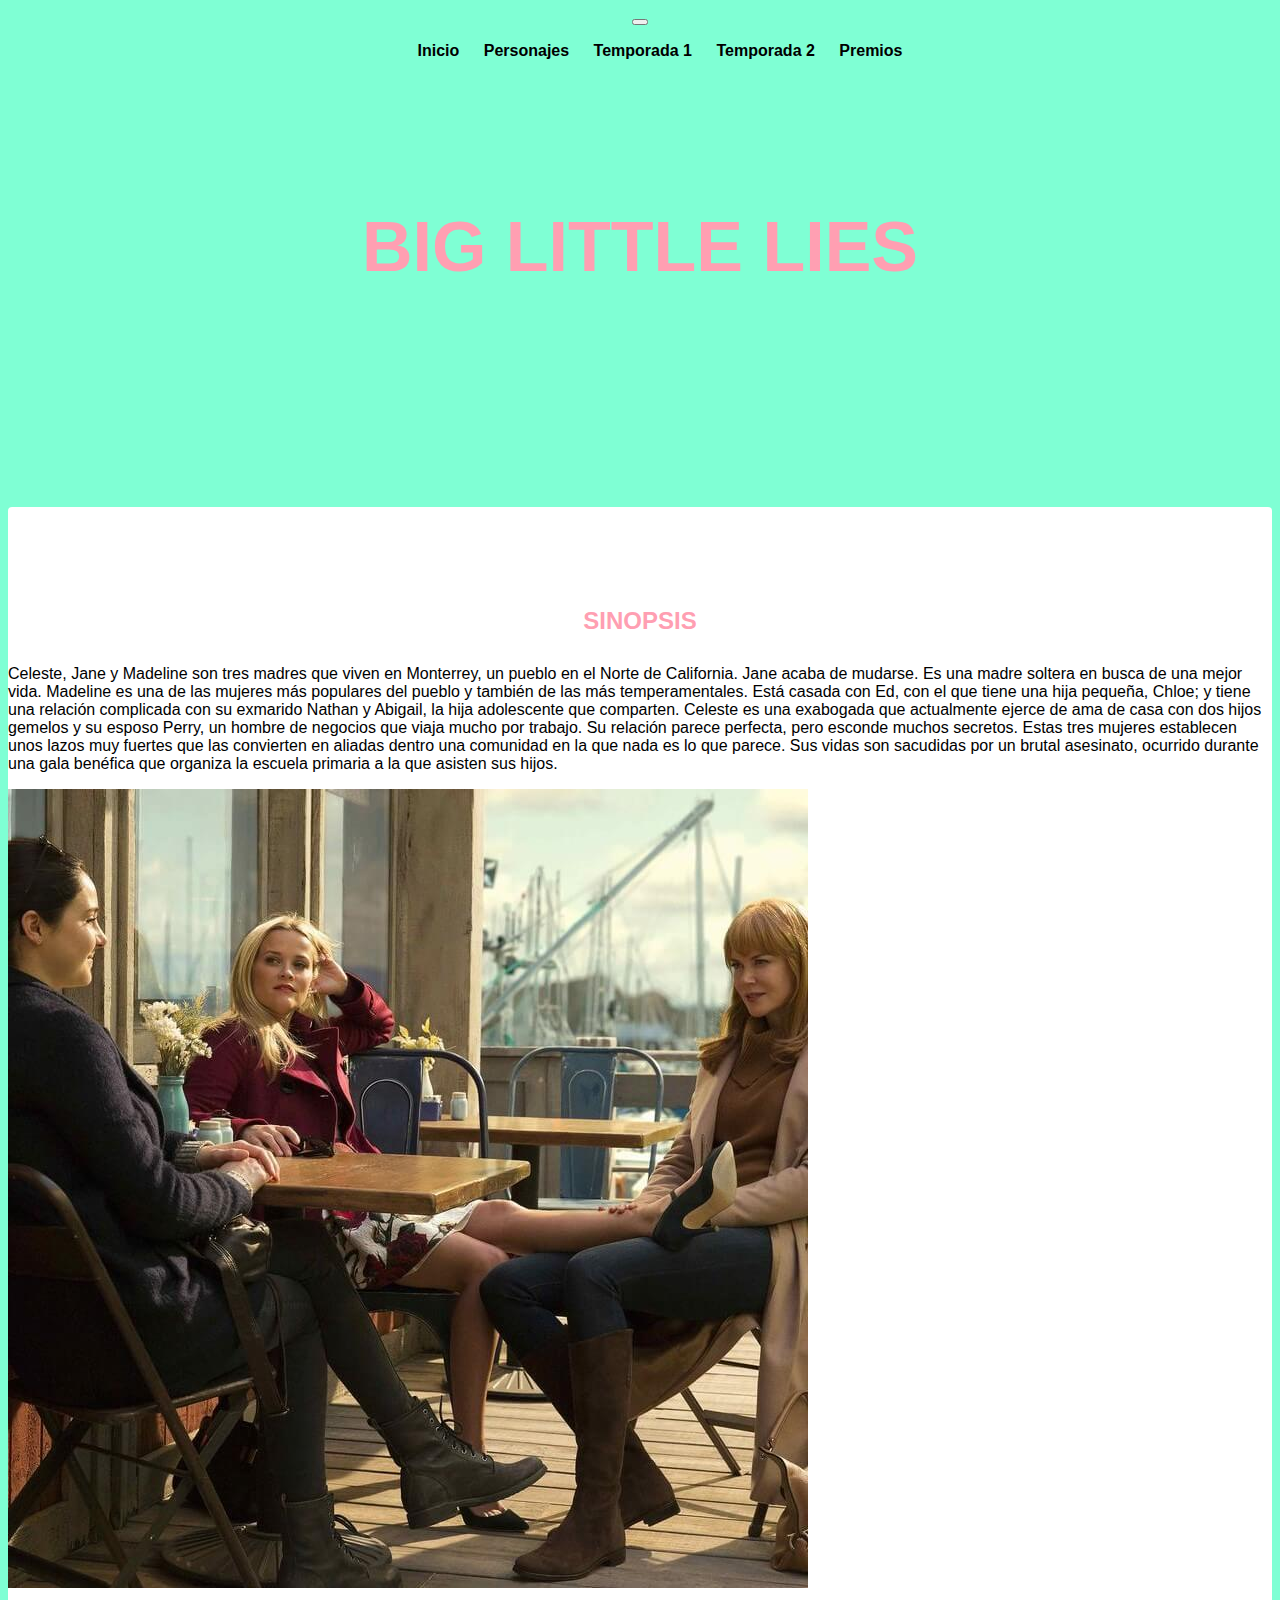
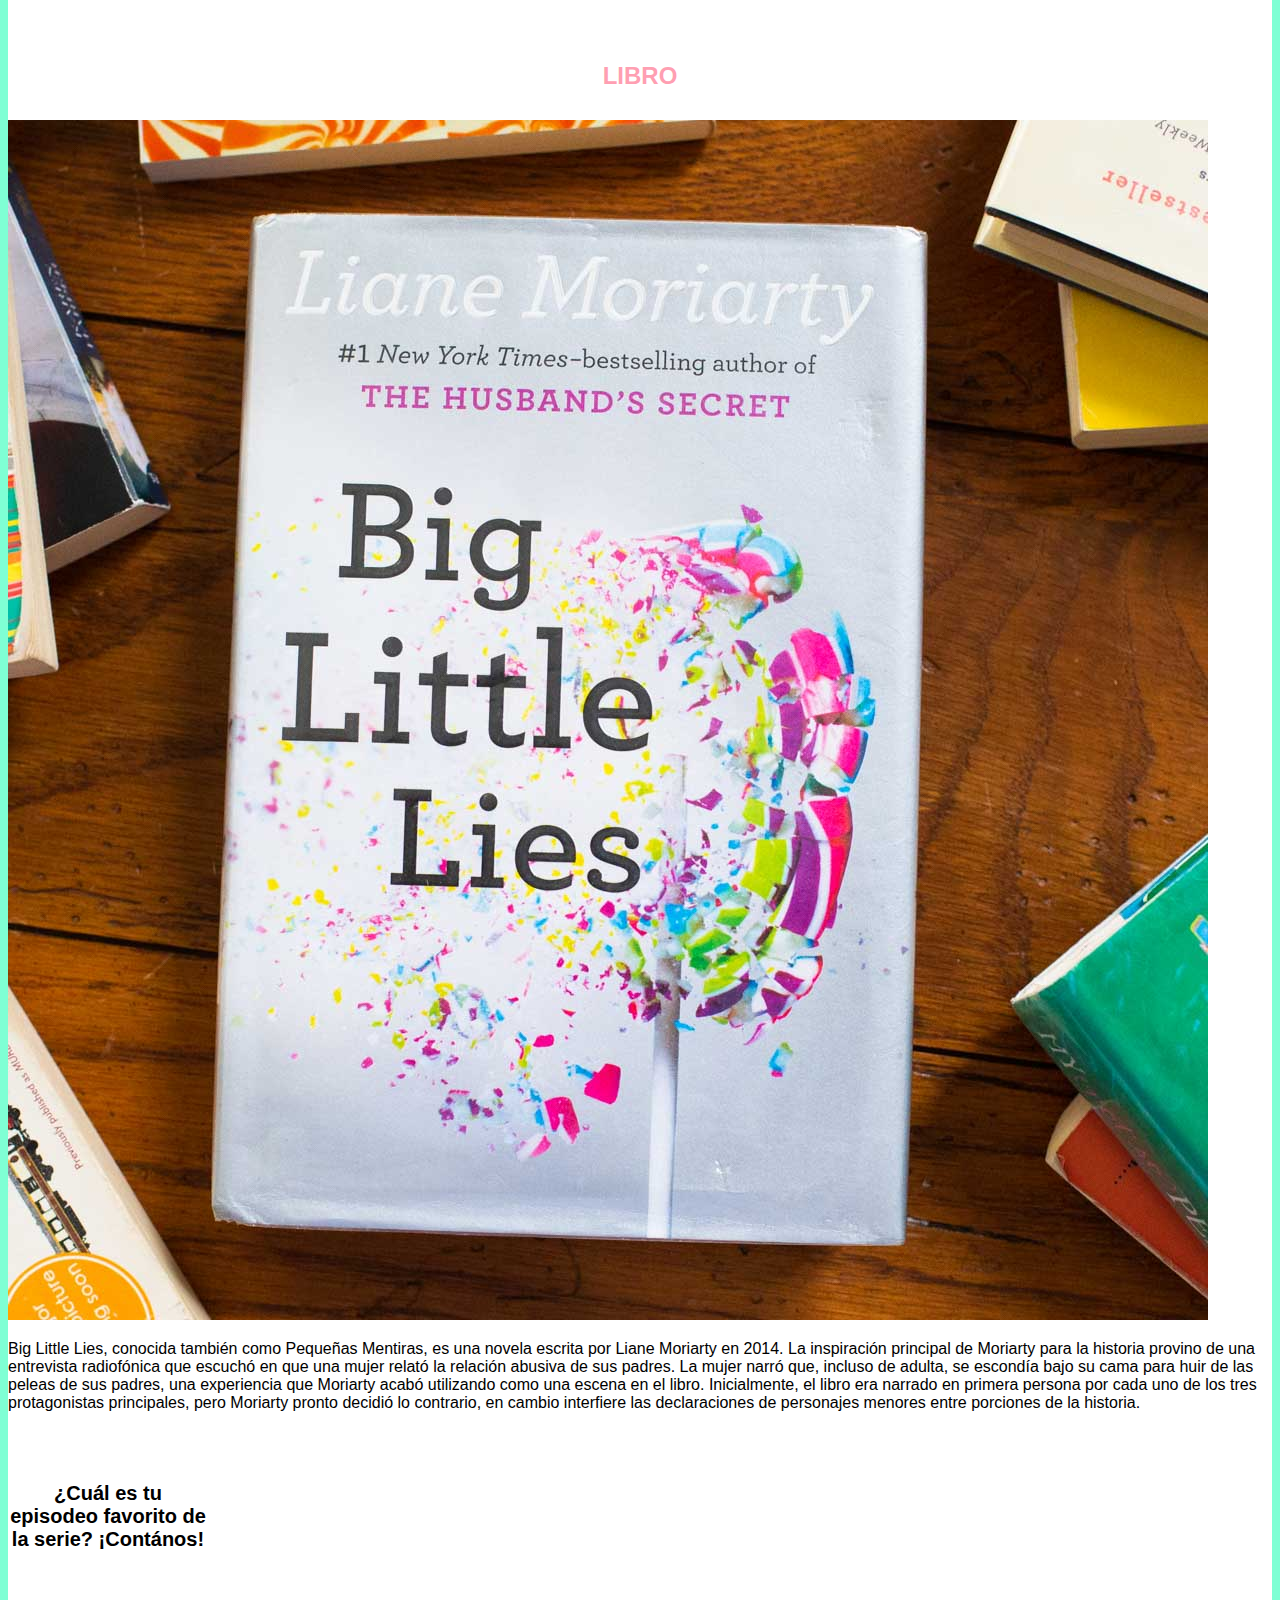
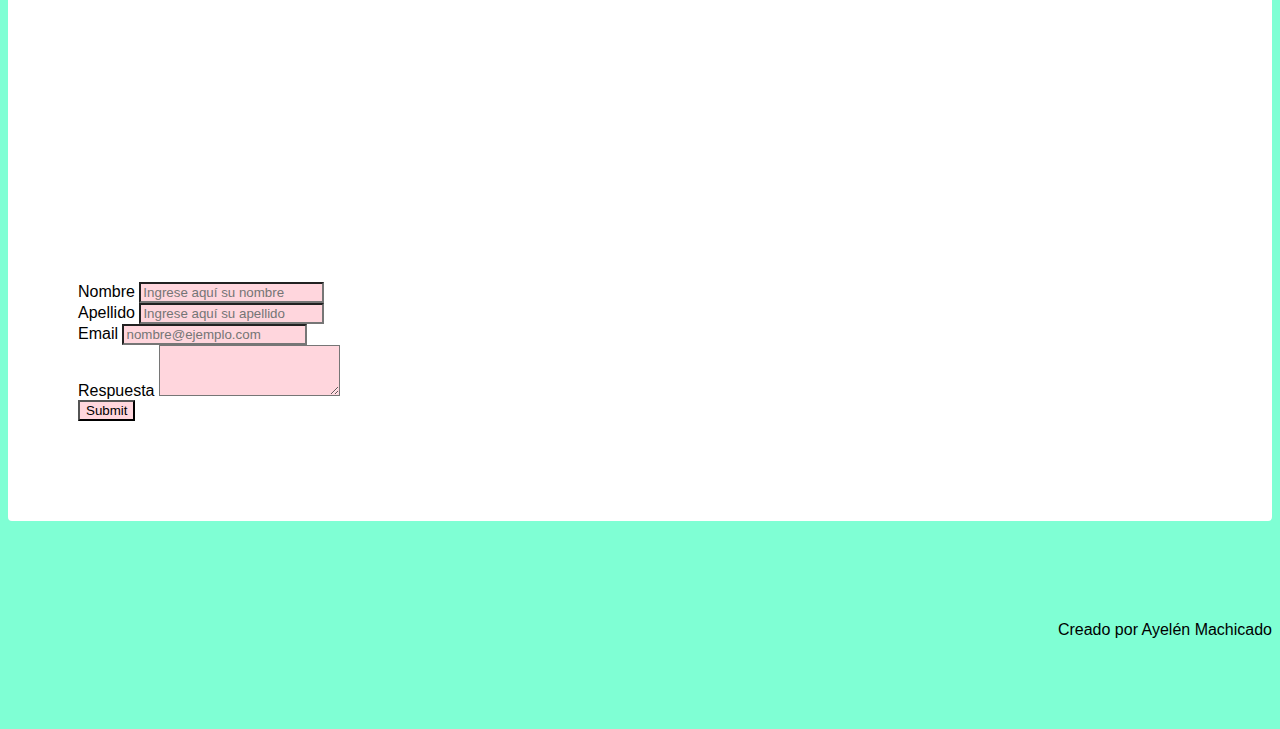
==== index.html @ 72a891cc "Carga de meta descriptions" ====
<!DOCTYPE html>
<html lang="es">
<head>
    <meta charset="UTF-8">
    <meta http-equiv="X-UA-Compatible" content="IE=edge">
    <meta name="viewport" content="width=device-width, initial-scale=1.0">
    <meta name="description" content="“Big Little Lies” es una exitosa serie dramática de HBO y ganadora del Globo de Oro. Cuenta con un gran elenco de actrices, entre ellas Maryl Streep y Nicole Kidman.">
    <title>Big Little Lies</title>
    <link href="https://cdn.jsdelivr.net/npm/bootstrap@5.3.0-alpha1/dist/css/bootstrap.min.css" rel="stylesheet" integrity="sha384-GLhlTQ8iRABdZLl6O3oVMWSktQOp6b7In1Zl3/Jr59b6EGGoI1aFkw7cmDA6j6gD" crossorigin="anonymous">
    <link rel="stylesheet" href="css/estilo.css">
</head>
<body>
    <nav class="container-xl navbar sticky-top navbar-expand-lg">
        <div class="container-fluid">
            <button class="navbar-toggler" type="button" data-bs-toggle="collapse" data-bs-target="#navbarTogglerDemo01" aria-controls="navbarTogglerDemo01" aria-expanded="false" aria-label="Toggle navigation"><span class="navbar-toggler-icon"></span></button>
            <div class="collapse navbar-collapse" id="navbarTogglerDemo01">
                <ul class="navbar-nav justify-content-center flex-grow-1 pe-3">
                    <li class="nav-item"><a class="nav-link active" aria-current="page" href="index.html">Inicio</a></li>
                    <li class="nav-item"><a class="nav-link active" aria-current="page" href="html/personajes.html">Personajes</a></li>
                    <li class="nav-item"><a class="nav-link active" aria-current="page" href="html/temporadaUno.html">Temporada 1</a></li>
                    <li class="nav-item"><a class="nav-link active" aria-current="page" href="html/temporadaDos.html">Temporada 2</a></li>
                    <li class="nav-item"><a class="nav-link active" aria-current="page" href="html/premios.html">Premios</a></li>
                </ul>
            </div>
        </div>
    </nav>
    <header  class="container-xl">
        <h1>Big Little Lies</h1>
    </header>
    <main class="container-xl">
        <h2>Sinopsis</h2>
        <section class="row">            
            <p class="col-xl-8 col-md-8 col-sm-12">Celeste, Jane y Madeline son tres madres que viven en Monterrey, un pueblo en el Norte de California. Jane acaba de mudarse. Es una madre soltera en busca de una mejor vida. Madeline es una de las mujeres más populares del pueblo y también de las más temperamentales. Está casada con Ed, con el que tiene una hija pequeña, Chloe; y tiene una relación complicada con su exmarido Nathan y Abigail, la hija adolescente que comparten. Celeste es una exabogada que actualmente ejerce de ama de casa con dos hijos gemelos y su esposo Perry, un hombre de negocios que viaja mucho por trabajo. Su relación parece perfecta, pero esconde muchos secretos. Estas tres mujeres establecen unos lazos muy fuertes que las convierten en aliadas dentro una comunidad en la que nada es lo que parece. Sus vidas son sacudidas por un brutal asesinato, ocurrido durante una gala benéfica que organiza la escuela primaria a la que asisten sus hijos.</p>
            <img class="img-fluid col-xl-4 col-md-4 col-sm-12" src="imagenes/inicio.jpg" alt="Las protagonistas charlando en una cafetería.">
        </section>
        <h2>Libro</h2>
        <section class="row">
            <img class="img-fluid col-xl-4 col-md-4 col-sm-12" src="imagenes/libro.jpg" alt="Portada del libro Pequeñas Mentiras de Liane Moriarty">
            <p class="col-xl-8 col-md-8 col-sm-12">Big Little Lies, conocida también como Pequeñas Mentiras, es una novela escrita por Liane Moriarty en 2014. La inspiración principal de Moriarty para la historia provino de una entrevista radiofónica que escuchó en que una mujer relató la relación abusiva de sus padres. La mujer narró que, incluso de adulta, se escondía bajo su cama para huir de las peleas de sus padres, una experiencia que Moriarty acabó utilizando como una escena en el libro. Inicialmente, el libro era narrado en primera persona por cada uno de los tres protagonistas principales, pero Moriarty pronto decidió lo contrario, en cambio interfiere las declaraciones de personajes menores entre porciones de la historia.</p>
        </section>

        <section class="row">
            <article class="col-xl-6 col-md-6 col-sm-12 pregunta">
                <p>¿Cuál es tu episodeo favorito de la serie? ¡Contános!</p>
            </article>
            <article class="col-xl-6 col-md-6 col-sm-12 formulario">
                <div class="mb-3">
                    <label for="nombre" class="form-label">Nombre</label>
                    <input type="text" class="form-control" id="nombre" placeholder="Ingrese aquí su nombre">
                </div>
                <div class="mb-3">
                    <label for="apellido" class="form-label">Apellido</label>
                    <input type="text" class="form-control" id="apellido" placeholder="Ingrese aquí su apellido">
                </div>
                <div class="mb-3">
                    <label for="mail" class="form-label">Email</label>
                    <input type="email" class="form-control" id="mail" placeholder="nombre@ejemplo.com">
                </div>
                <div class="mb-3">
                    <label for="mensaje" class="form-label">Respuesta</label>
                    <textarea class="form-control" id="mensaje" rows="3"></textarea>
                </div>
                <div class="mb-3">
                    <input type="submit" class="form-control" placeholder="Enviar">
                </div>
            </article>
        </section>
    </main>

    <footer class="container-xl">
        <p>Creado por Ayelén Machicado</p>
    </footer>

    <script src="https://cdn.jsdelivr.net/npm/bootstrap@5.3.0-alpha1/dist/js/bootstrap.bundle.min.js" integrity="sha384-w76AqPfDkMBDXo30jS1Sgez6pr3x5MlQ1ZAGC+nuZB+EYdgRZgiwxhTBTkF7CXvN" crossorigin="anonymous"></script>
</body>
</html>
---- css/estilo.css ----
body{
    background-color: aquamarine;
    font-family: sans-serif;
}
/* Encabezado */
header{
    text-align: center;
    height: 400px;
}
/* Cuerpo */
main{
    background-color: white;
    margin-bottom: 100px;
    padding-top: 80px;
    padding-bottom: 30px;
    border-radius: 4px;
}
h1, h2, h3{
    color: #ff9fb2;
    text-align: center;
    text-transform: uppercase;
}
h1{ 
    font-size: 70px;
    font-weight: bold;
    padding-top: 100px;
}
h2{
    font-weight: bold;
    margin-bottom: 30px;
}
/* Menu */
nav{
    text-align: center;
    background-color: aquamarine;
}
a{
    text-decoration: none;
    color: black;
    font-weight: bold;
}
a:hover{
    background-color: pink;
    color: white !important;
    border-radius: 8px;
    transition: all 0.4s;
}
li{
    list-style-type: none;
    display: inline;
    padding: 0px 10px 0px 10px;
}
section{
    margin-bottom: 70px;
}
.pregunta{
    height: 400px;
    text-align: center;
}
.pregunta p{
    width: 200px;
    font-weight: bold;
    font-size: 20px;
}
.formulario div{
    padding-left: 70px;
    padding-right: 70px;
}
.form-control{
    background-color: rgba(255, 192, 203, 0.651);
}
/* Tabla */
table{
    border: black solid 2px;
    text-align: center;
}
td{
    border: solid black 1px;
}

/* Pie de página */
footer{
    color: black;
    text-align: right;
    height: 100px;
}
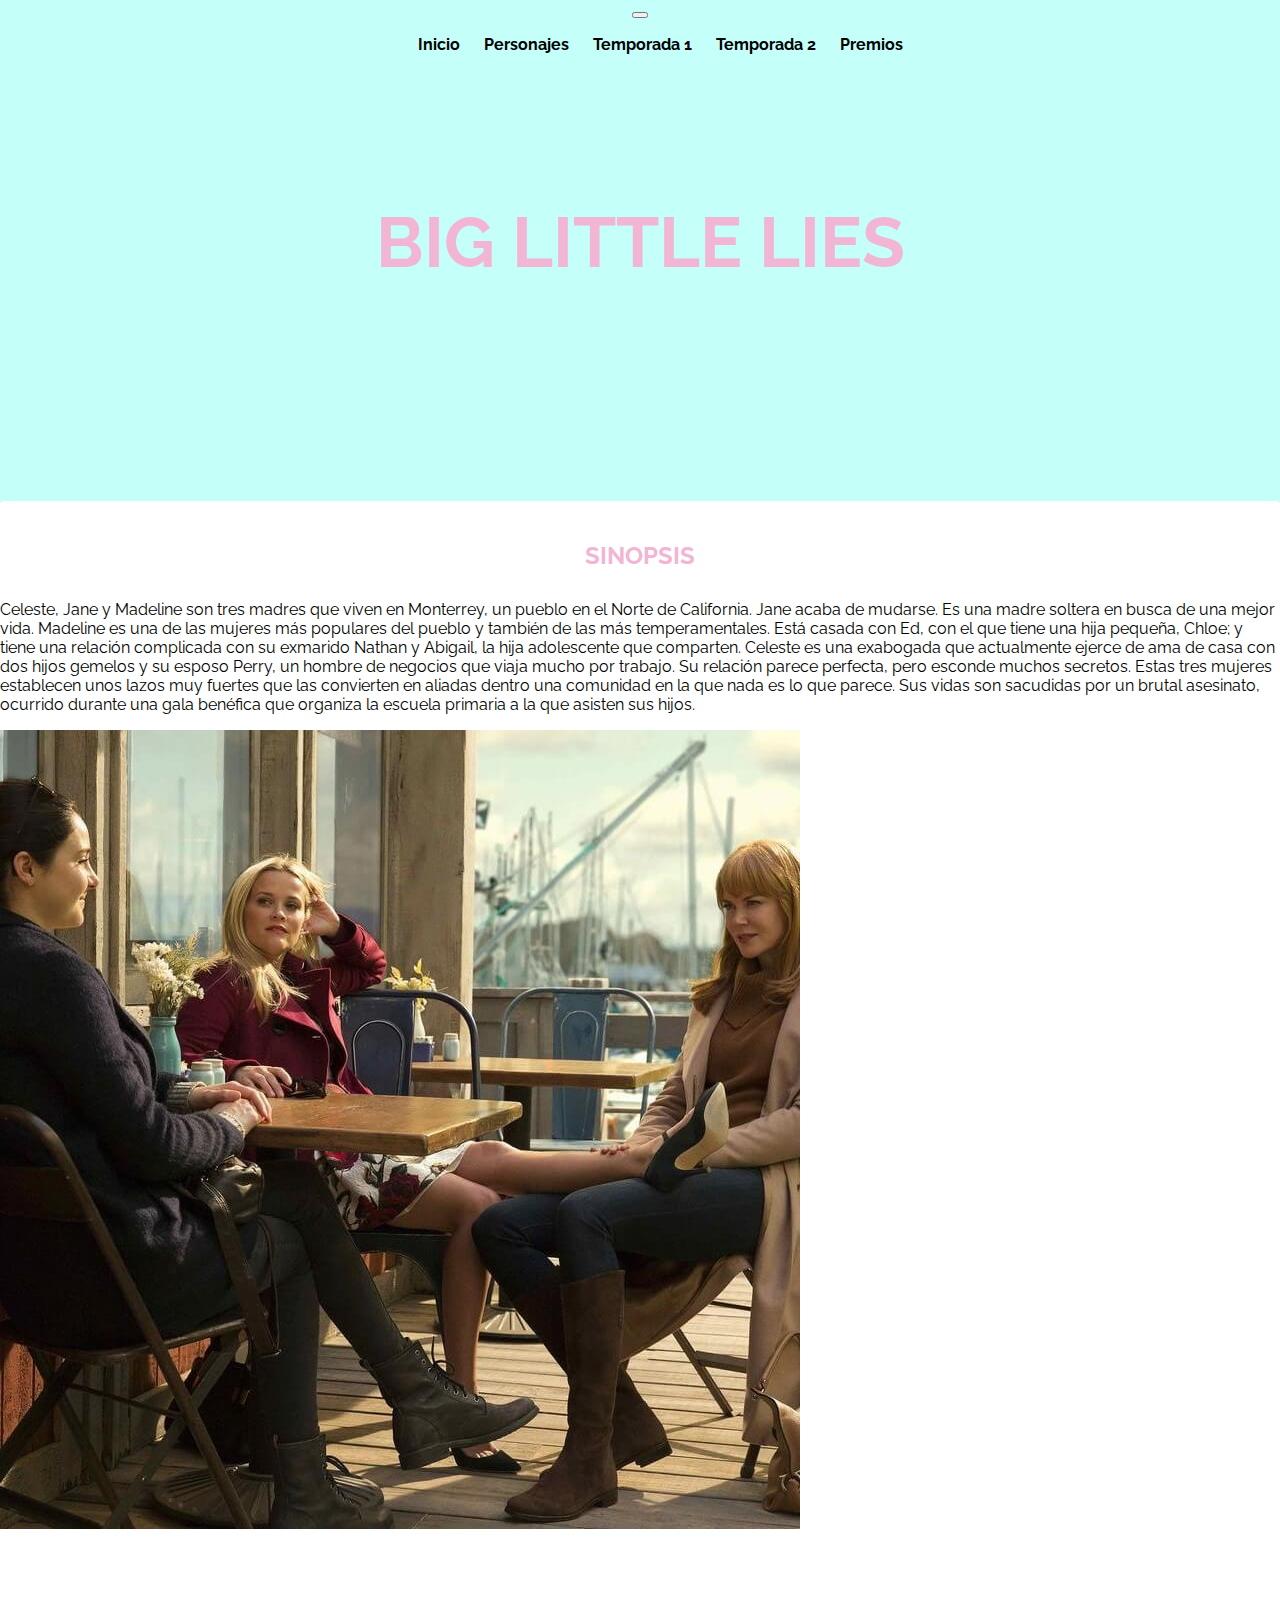
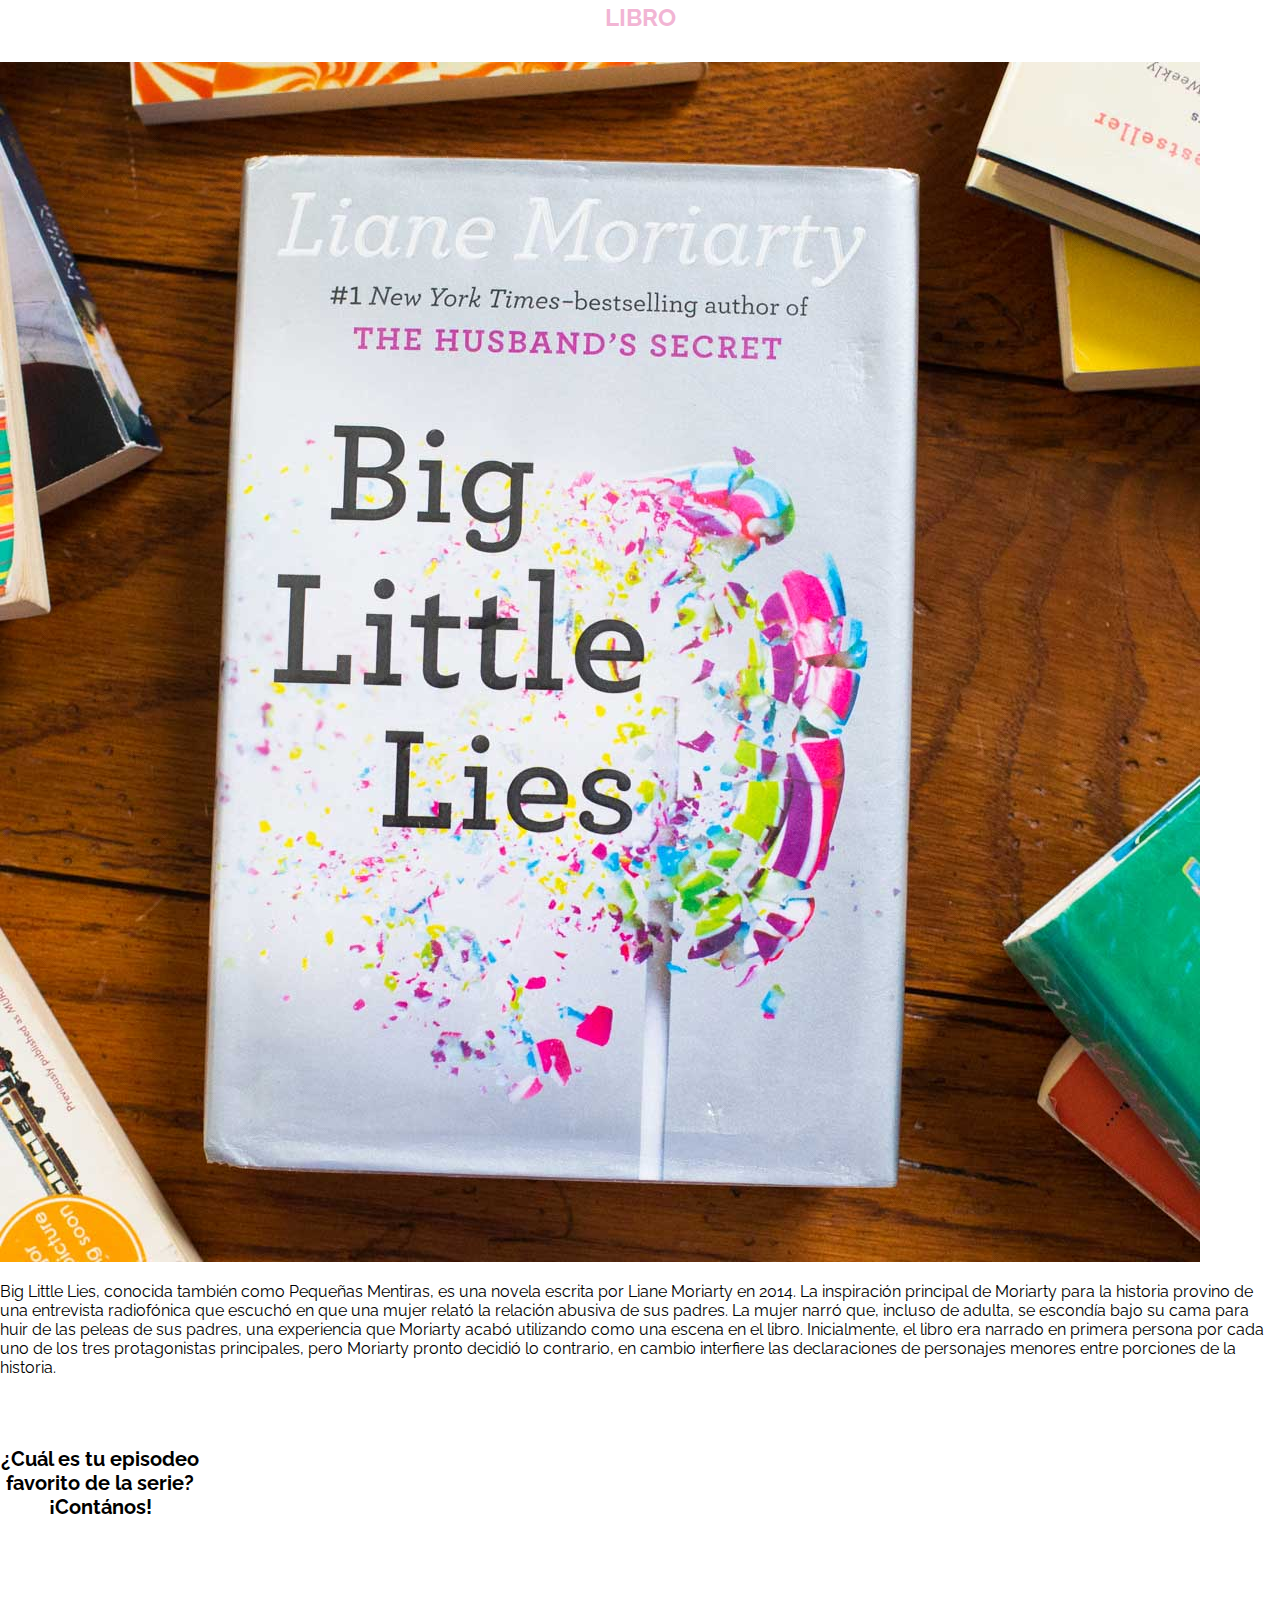
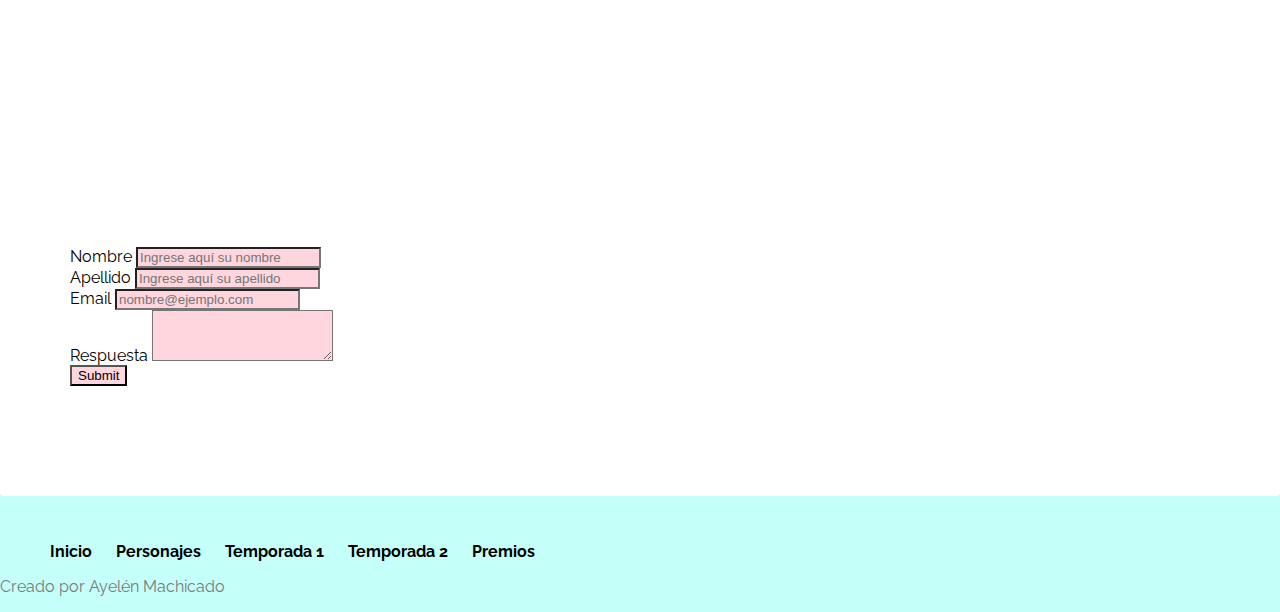
==== commit 47ffcc8b: "Cambios en el footer" ====
--- a/index.html
+++ b/index.html
@@ -6,10 +6,19 @@
     <meta name="viewport" content="width=device-width, initial-scale=1.0">
     <meta name="description" content="“Big Little Lies” es una exitosa serie dramática de HBO y ganadora del Globo de Oro. Cuenta con un gran elenco de actrices, entre ellas Maryl Streep y Nicole Kidman.">
     <title>Big Little Lies</title>
+    <!-- BS -->
     <link href="https://cdn.jsdelivr.net/npm/bootstrap@5.3.0-alpha1/dist/css/bootstrap.min.css" rel="stylesheet" integrity="sha384-GLhlTQ8iRABdZLl6O3oVMWSktQOp6b7In1Zl3/Jr59b6EGGoI1aFkw7cmDA6j6gD" crossorigin="anonymous">
+    <!-- CSS -->
     <link rel="stylesheet" href="css/estilo.css">
+    <!-- Google FONTS -->
+    <link rel="preconnect" href="https://fonts.googleapis.com">
+    <link rel="preconnect" href="https://fonts.gstatic.com" crossorigin>
+    <link href="https://fonts.googleapis.com/css2?family=Raleway:wght@400;600&display=swap" rel="stylesheet">
+    <!-- Favicon -->
+    <link rel="shortcut icon" href="imagenes/favicon.jpg">
 </head>
 <body>
+    <!-- Menu -->
     <nav class="container-xl navbar sticky-top navbar-expand-lg">
         <div class="container-fluid">
             <button class="navbar-toggler" type="button" data-bs-toggle="collapse" data-bs-target="#navbarTogglerDemo01" aria-controls="navbarTogglerDemo01" aria-expanded="false" aria-label="Toggle navigation"><span class="navbar-toggler-icon"></span></button>
@@ -24,9 +33,11 @@
             </div>
         </div>
     </nav>
-    <header  class="container-xl">
+    <!-- Encabezado -->
+    <header>
         <h1>Big Little Lies</h1>
     </header>
+    <!-- Cuerpo -->
     <main class="container-xl">
         <h2>Sinopsis</h2>
         <section class="row">            
@@ -68,9 +79,16 @@
     </main>
 
     <footer class="container-xl">
-        <p>Creado por Ayelén Machicado</p>
+        <ul class="nav justify-content-center border-bottom pb-3 mb-3">
+            <li><a href="index.html" class="px2">Inicio</a></li>
+            <li><a href="html/personajes.html" class="px2">Personajes</a></li>
+            <li><a href="html/temporadaUno.html" class="px2">Temporada 1</a></li>
+            <li><a href="html/temporadaDos.html" class="px2">Temporada 2</a></li>
+            <li><a href="html/premios.html" class="px2">Premios</a></li>
+        </ul>
+        <p class="text-center">Creado por Ayelén Machicado</p>
     </footer>
-
+    <!-- BS Script -->
     <script src="https://cdn.jsdelivr.net/npm/bootstrap@5.3.0-alpha1/dist/js/bootstrap.bundle.min.js" integrity="sha384-w76AqPfDkMBDXo30jS1Sgez6pr3x5MlQ1ZAGC+nuZB+EYdgRZgiwxhTBTkF7CXvN" crossorigin="anonymous"></script>
 </body>
 </html>--- a/css/estilo.css
+++ b/css/estilo.css
@@ -1,6 +1,10 @@
 body{
-    background-color: aquamarine;
-    font-family: sans-serif;
+    margin: 0;
+    background-color: #c4fff9;
+    font-family: 'Raleway', sans-serif;
+}
+p{
+    font-size: 16px;
 }
 /* Encabezado */
 header{
@@ -9,14 +13,16 @@
 }
 /* Cuerpo */
 main{
+    width: 100%;
+    margin-right: auto;
+    margin-left: auto;
+    padding-top: 20px;
+    padding-bottom: 40px;
     background-color: white;
-    margin-bottom: 100px;
-    padding-top: 80px;
-    padding-bottom: 30px;
     border-radius: 4px;
 }
 h1, h2, h3{
-    color: #ff9fb2;
+    color: #f2b5d4;
     text-align: center;
     text-transform: uppercase;
 }
@@ -32,7 +38,7 @@
 /* Menu */
 nav{
     text-align: center;
-    background-color: aquamarine;
+    background-color: #c4fff9;
 }
 a{
     text-decoration: none;
@@ -40,7 +46,7 @@
     font-weight: bold;
 }
 a:hover{
-    background-color: pink;
+    background-color: #f2b5d4;
     color: white !important;
     border-radius: 8px;
     transition: all 0.4s;
@@ -80,8 +86,7 @@
 
 /* Pie de página */
 footer{
-    color: black;
-    text-align: right;
-    height: 100px;
+    color: rgb(122, 122, 122);
+    padding-top: 30px;
 }
 
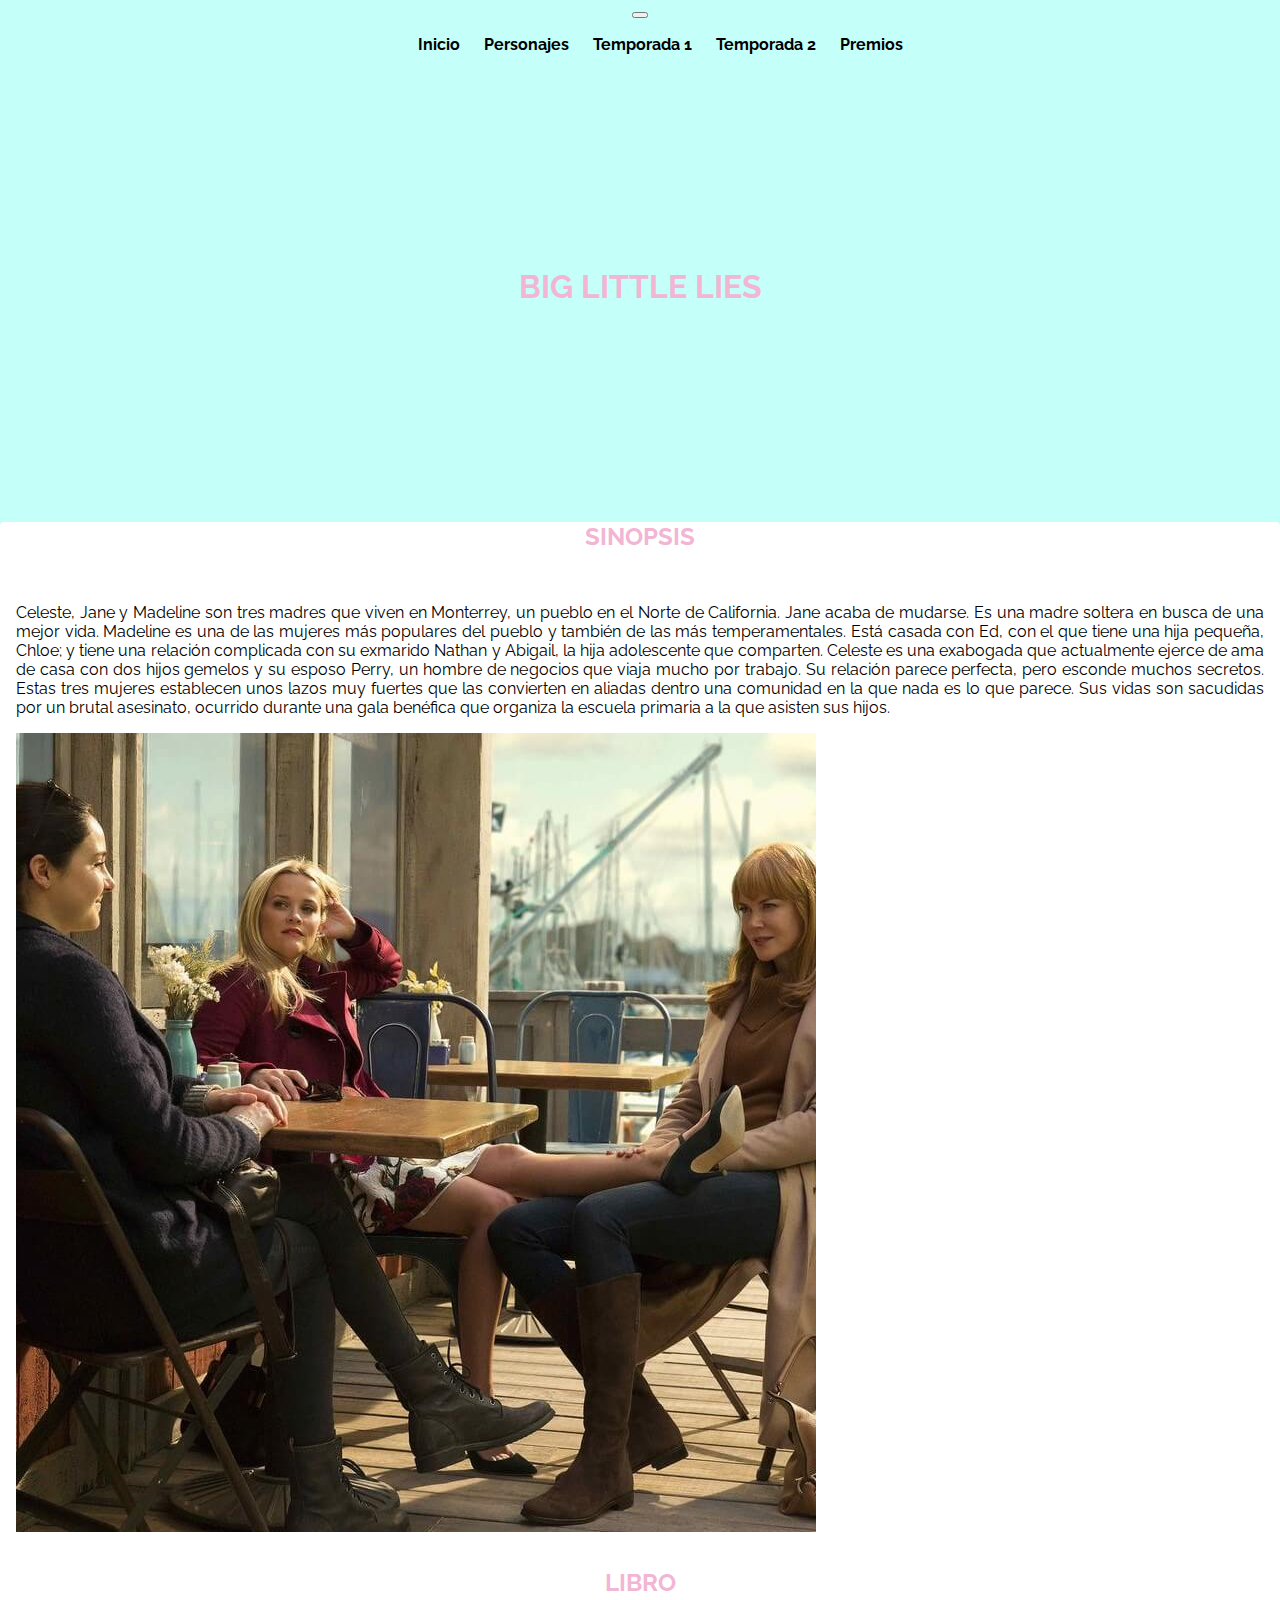
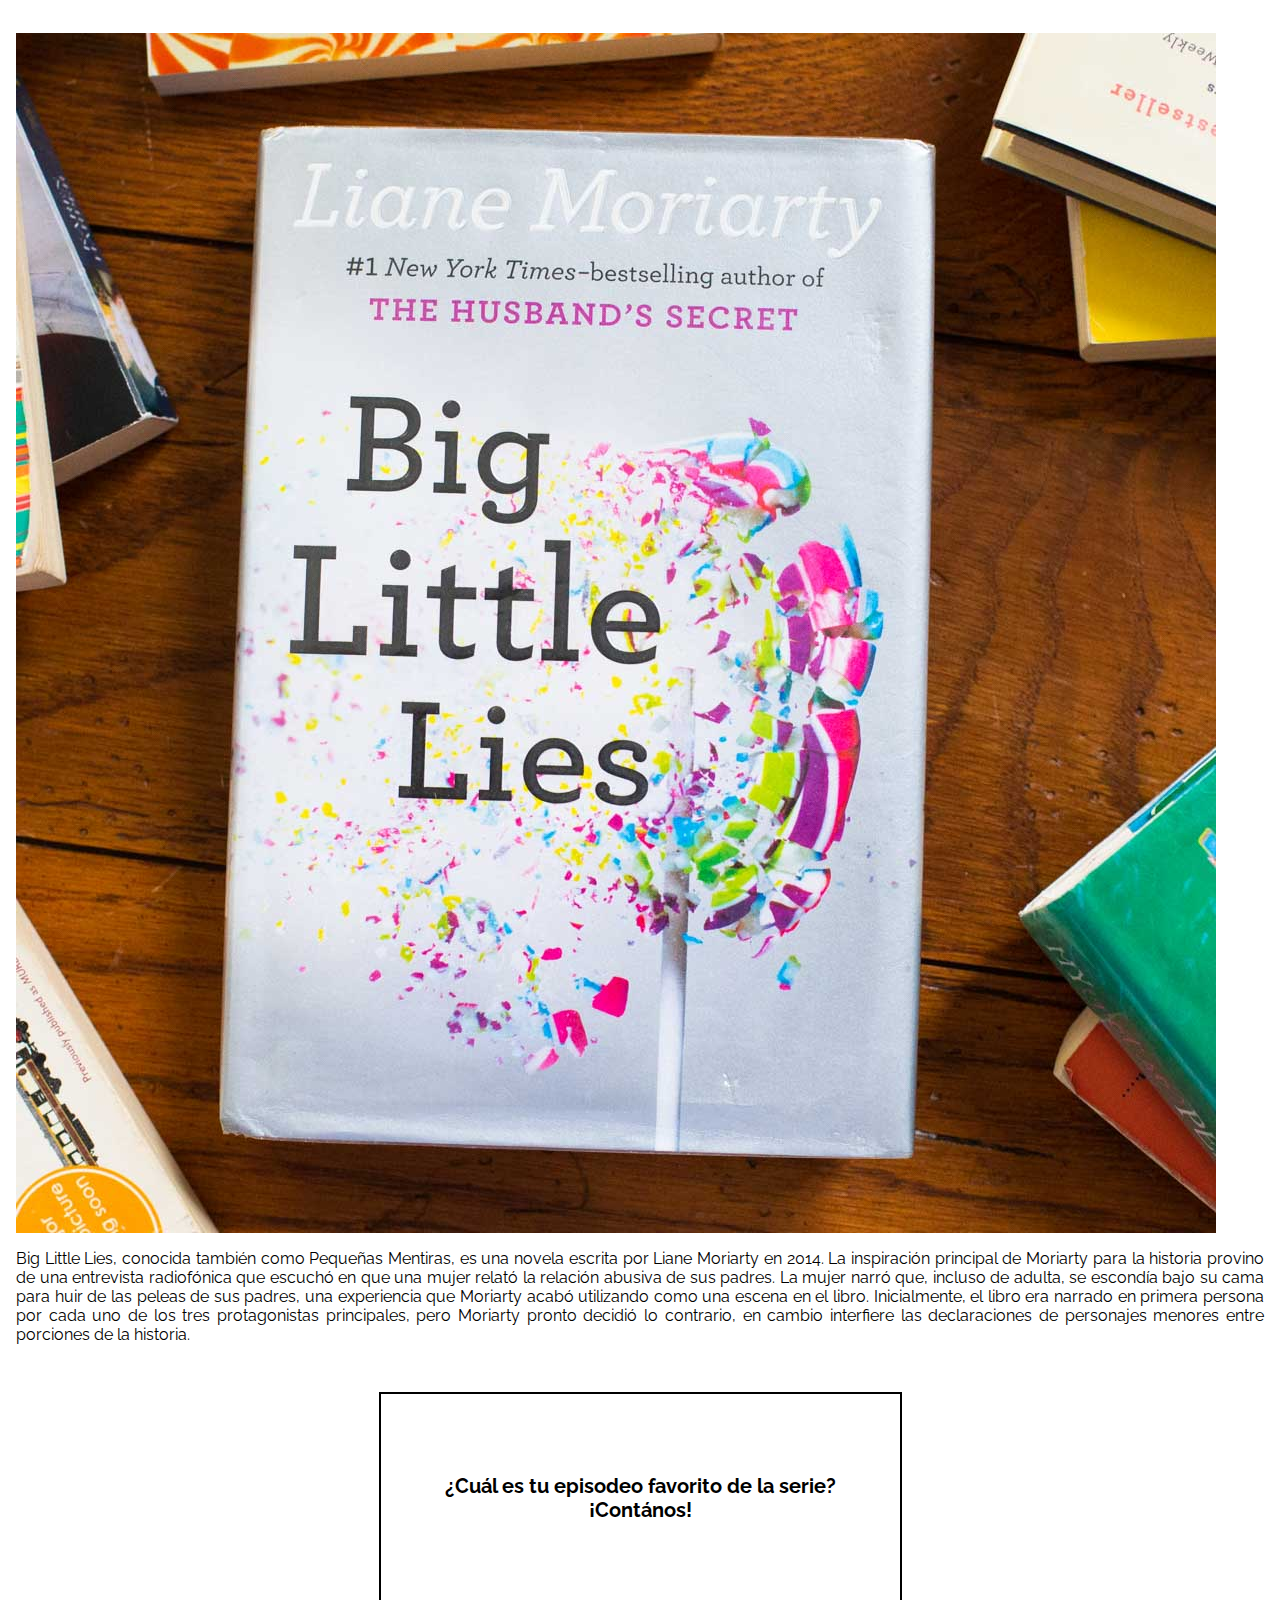
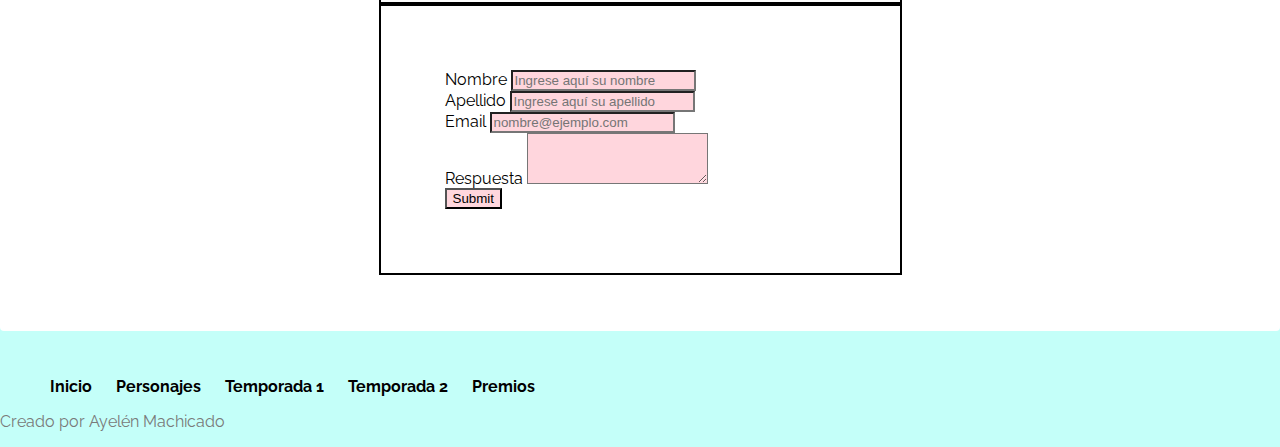
==== commit ce8862df: "Box modeling" ====
--- a/index.html
+++ b/index.html
@@ -5,7 +5,7 @@
     <meta http-equiv="X-UA-Compatible" content="IE=edge">
     <meta name="viewport" content="width=device-width, initial-scale=1.0">
     <meta name="description" content="“Big Little Lies” es una exitosa serie dramática de HBO y ganadora del Globo de Oro. Cuenta con un gran elenco de actrices, entre ellas Maryl Streep y Nicole Kidman.">
-    <title>Big Little Lies</title>
+    <title>Inicio | Big Little Lies</title>
     <!-- BS -->
     <link href="https://cdn.jsdelivr.net/npm/bootstrap@5.3.0-alpha1/dist/css/bootstrap.min.css" rel="stylesheet" integrity="sha384-GLhlTQ8iRABdZLl6O3oVMWSktQOp6b7In1Zl3/Jr59b6EGGoI1aFkw7cmDA6j6gD" crossorigin="anonymous">
     <!-- CSS -->
@@ -14,6 +14,8 @@
     <link rel="preconnect" href="https://fonts.googleapis.com">
     <link rel="preconnect" href="https://fonts.gstatic.com" crossorigin>
     <link href="https://fonts.googleapis.com/css2?family=Raleway:wght@400;600&display=swap" rel="stylesheet">
+    <!-- Animation AOS -->
+    <link href="https://unpkg.com/aos@2.3.1/dist/aos.css" rel="stylesheet">
     <!-- Favicon -->
     <link rel="shortcut icon" href="imagenes/favicon.jpg">
 </head>
@@ -51,8 +53,12 @@
         </section>
 
         <section class="row">
+            <!-- <article class="col-xl-6 col-md-6 col-sm-12 pregunta">
+                <p>¿Cuál es tu episodeo favorito de la serie? ¡Contános!</p>
+            </article> -->
+            <!-- Formulario -->
             <article class="col-xl-6 col-md-6 col-sm-12 pregunta">
-                <p>¿Cuál es tu episodeo favorito de la serie? ¡Contános!</p>
+                <p>¿Cuál es tu episodeo favorito de la serie?<br>¡Contános!</p>
             </article>
             <article class="col-xl-6 col-md-6 col-sm-12 formulario">
                 <div class="mb-3">
@@ -77,7 +83,7 @@
             </article>
         </section>
     </main>
-
+    <!-- Pie de página -->
     <footer class="container-xl">
         <ul class="nav justify-content-center border-bottom pb-3 mb-3">
             <li><a href="index.html" class="px2">Inicio</a></li>
@@ -90,5 +96,10 @@
     </footer>
     <!-- BS Script -->
     <script src="https://cdn.jsdelivr.net/npm/bootstrap@5.3.0-alpha1/dist/js/bootstrap.bundle.min.js" integrity="sha384-w76AqPfDkMBDXo30jS1Sgez6pr3x5MlQ1ZAGC+nuZB+EYdgRZgiwxhTBTkF7CXvN" crossorigin="anonymous"></script>
+    <!-- AOS Script -->
+    <script src="https://unpkg.com/aos@2.3.1/dist/aos.js"></script>
+    <script>
+        AOS.init();
+    </script>
 </body>
 </html>--- a/css/estilo.css
+++ b/css/estilo.css
@@ -1,92 +1,144 @@
-body{
-    margin: 0;
-    background-color: #c4fff9;
-    font-family: 'Raleway', sans-serif;
+@charset "UTF-8";
+/*Variables*/ /*Menú*/
+nav {
+  text-align: center;
+  background-color: #c4fff9;
 }
-p{
-    font-size: 16px;
+nav li {
+  list-style-type: none;
+  display: inline;
+  padding: 0px 10px 0px 10px;
 }
-/* Encabezado */
-header{
-    text-align: center;
-    height: 400px;
+nav li a {
+  text-decoration: none;
+  color: black;
+  font-weight: bold;
 }
-/* Cuerpo */
-main{
-    width: 100%;
-    margin-right: auto;
-    margin-left: auto;
-    padding-top: 20px;
-    padding-bottom: 40px;
-    background-color: white;
-    border-radius: 4px;
-}
-h1, h2, h3{
-    color: #f2b5d4;
-    text-align: center;
-    text-transform: uppercase;
-}
-h1{ 
-    font-size: 70px;
-    font-weight: bold;
-    padding-top: 100px;
-}
-h2{
-    font-weight: bold;
-    margin-bottom: 30px;
-}
-/* Menu */
-nav{
-    text-align: center;
-    background-color: #c4fff9;
-}
-a{
-    text-decoration: none;
-    color: black;
-    font-weight: bold;
-}
-a:hover{
-    background-color: #f2b5d4;
-    color: white !important;
-    border-radius: 8px;
-    transition: all 0.4s;
-}
-li{
-    list-style-type: none;
-    display: inline;
-    padding: 0px 10px 0px 10px;
-}
-section{
-    margin-bottom: 70px;
-}
-.pregunta{
-    height: 400px;
-    text-align: center;
-}
-.pregunta p{
-    width: 200px;
-    font-weight: bold;
-    font-size: 20px;
-}
-.formulario div{
-    padding-left: 70px;
-    padding-right: 70px;
-}
-.form-control{
-    background-color: rgba(255, 192, 203, 0.651);
-}
-/* Tabla */
-table{
-    border: black solid 2px;
-    text-align: center;
-}
-td{
-    border: solid black 1px;
+nav li a:hover {
+  background-color: #f2b5d4;
+  color: white !important;
+  border-radius: 8px;
+  transition: all 0.4s;
 }
 
-/* Pie de página */
-footer{
-    color: rgb(122, 122, 122);
-    padding-top: 30px;
+/*Cuerpo*/
+main {
+  width: 100%;
+  margin-right: auto;
+  margin-left: auto;
+  padding-bottom: 40px;
+  background-color: white;
+  border-radius: 4px;
+}
+main h2 {
+  color: #f2b5d4;
+  text-align: center;
+  text-transform: uppercase;
+  font-weight: bold;
+}
+main h3 {
+  color: #f2b5d4;
+  text-align: center;
+  text-transform: uppercase;
+}
+main section {
+  padding: 1rem;
+  display: grid;
+  align-items: center;
+  justify-content: center;
+}
+main section p {
+  text-align: justify;
+  margin: 0;
+  padding: 1rem 0rem 1rem 0rem;
+}
+main table {
+  border: black solid 2px;
+  text-align: center;
+}
+main table td {
+  border: solid black 1px;
+}
+main div p {
+  padding: 1rem;
+}
+main .pregunta {
+  text-align: center;
+  display: grid;
+  align-items: center;
+  justify-content: center;
+  padding: 4rem;
+  border: 2px solid black;
+}
+main .pregunta p {
+  font-weight: bold;
+  margin: 0;
+  text-align: center;
+  font-size: 20px;
+}
+main .formulario {
+  border: 2px solid black;
+  padding: 4rem;
+}
+main .formulario div .form-control {
+  background-color: rgba(255, 192, 203, 0.651);
 }
 
+/*General*/
+body {
+  margin: 0;
+  background-color: #c4fff9;
+  font-family: "Raleway", sans-serif;
+}
+
+/*Encabezado*/
+header {
+  height: 400px;
+  display: grid;
+  align-items: center;
+  justify-content: center;
+  padding: 1rem;
+}
+header h1 {
+  color: #f2b5d4;
+  text-align: center;
+  text-transform: uppercase;
+  font-weight: bold;
+}
+
+/*Pie de página*/
+footer {
+  color: rgb(122, 122, 122);
+  padding-top: 30px;
+}
+footer li {
+  list-style-type: none;
+  display: inline;
+  padding: 0px 10px 0px 10px;
+}
+footer li a {
+  text-decoration: none;
+  color: black;
+  font-weight: bold;
+}
+footer li a:hover {
+  background-color: #f2b5d4;
+  color: white !important;
+  border-radius: 8px;
+  transition: all 0.4s;
+}
+
+/*Vista celular*/
+@media (max-width: 600px) {
+  header {
+    height: 100px;
+  }
+}
+/*Vista tablet*/
+@media (min-width: 601px) and (max-width: 900px) {
+  header {
+    height: 250px;
+  }
+}
+
+/*# sourceMappingURL=estilo.css.map */
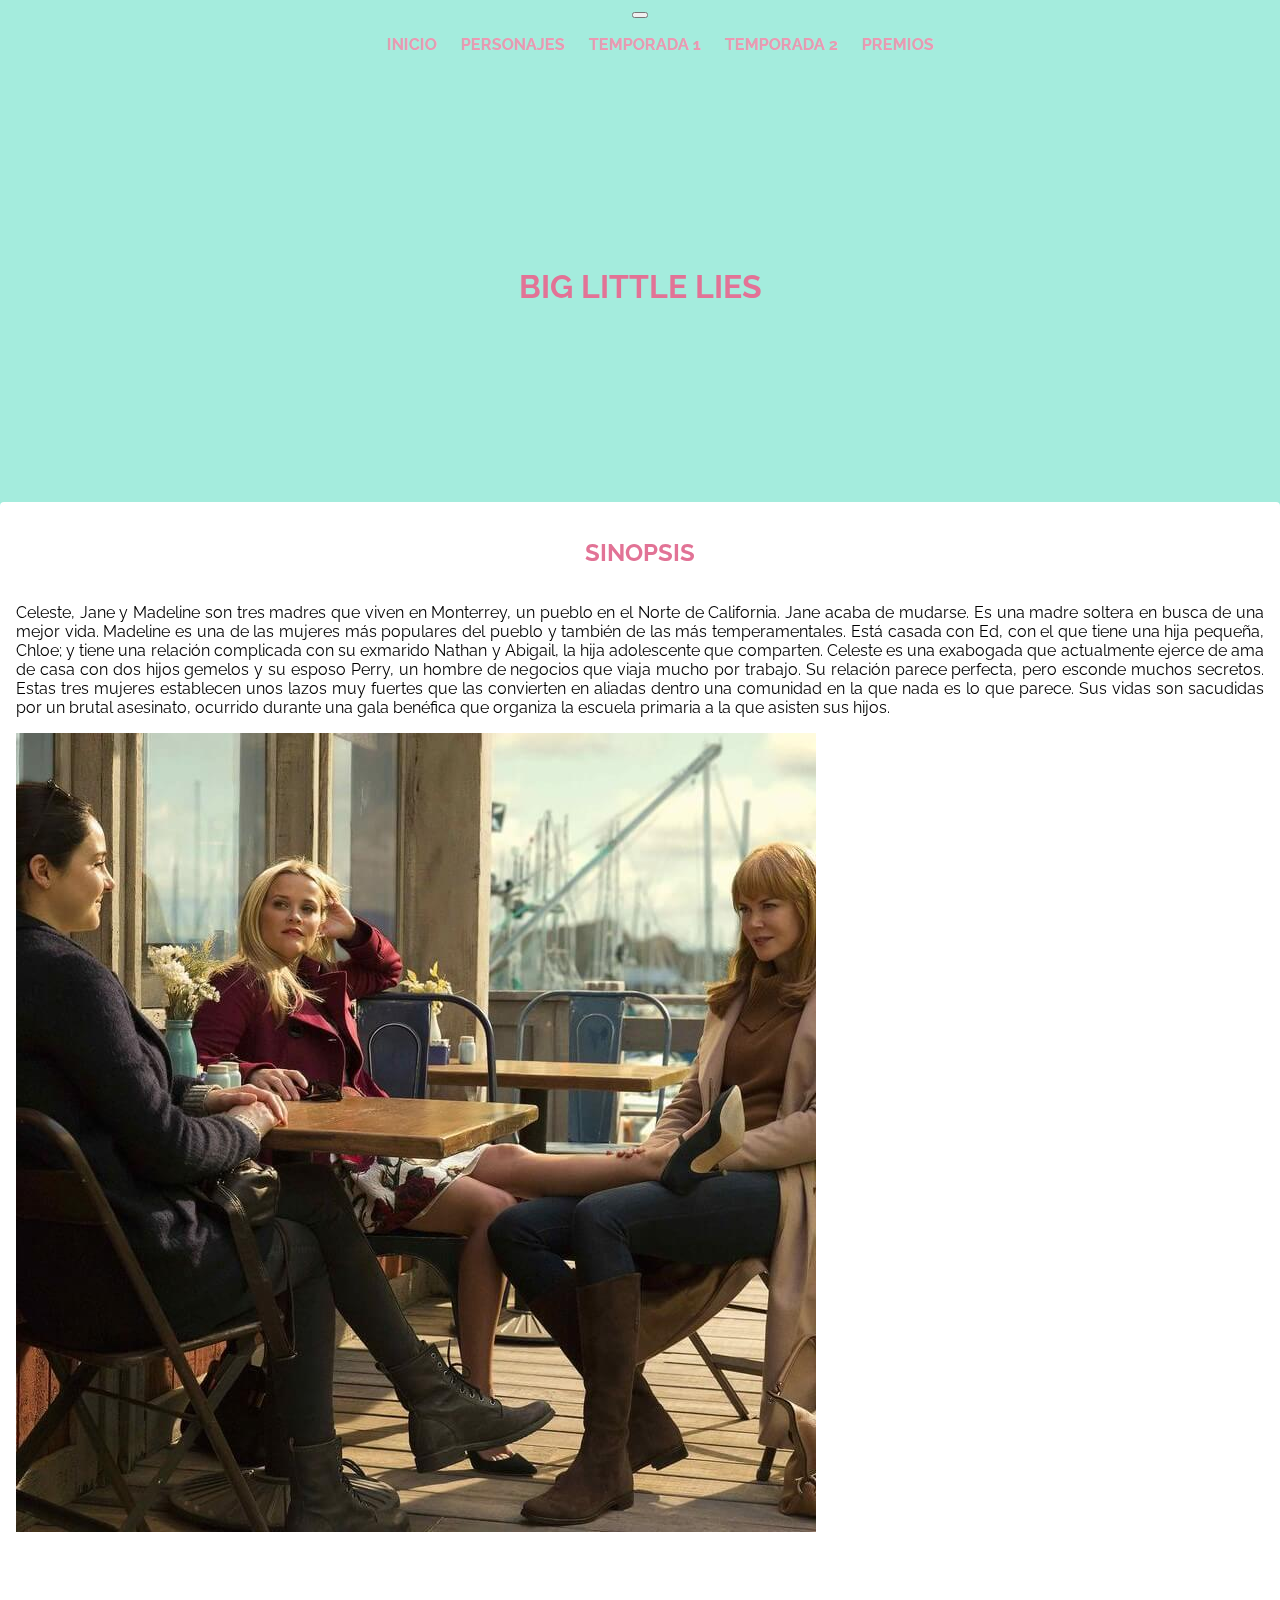
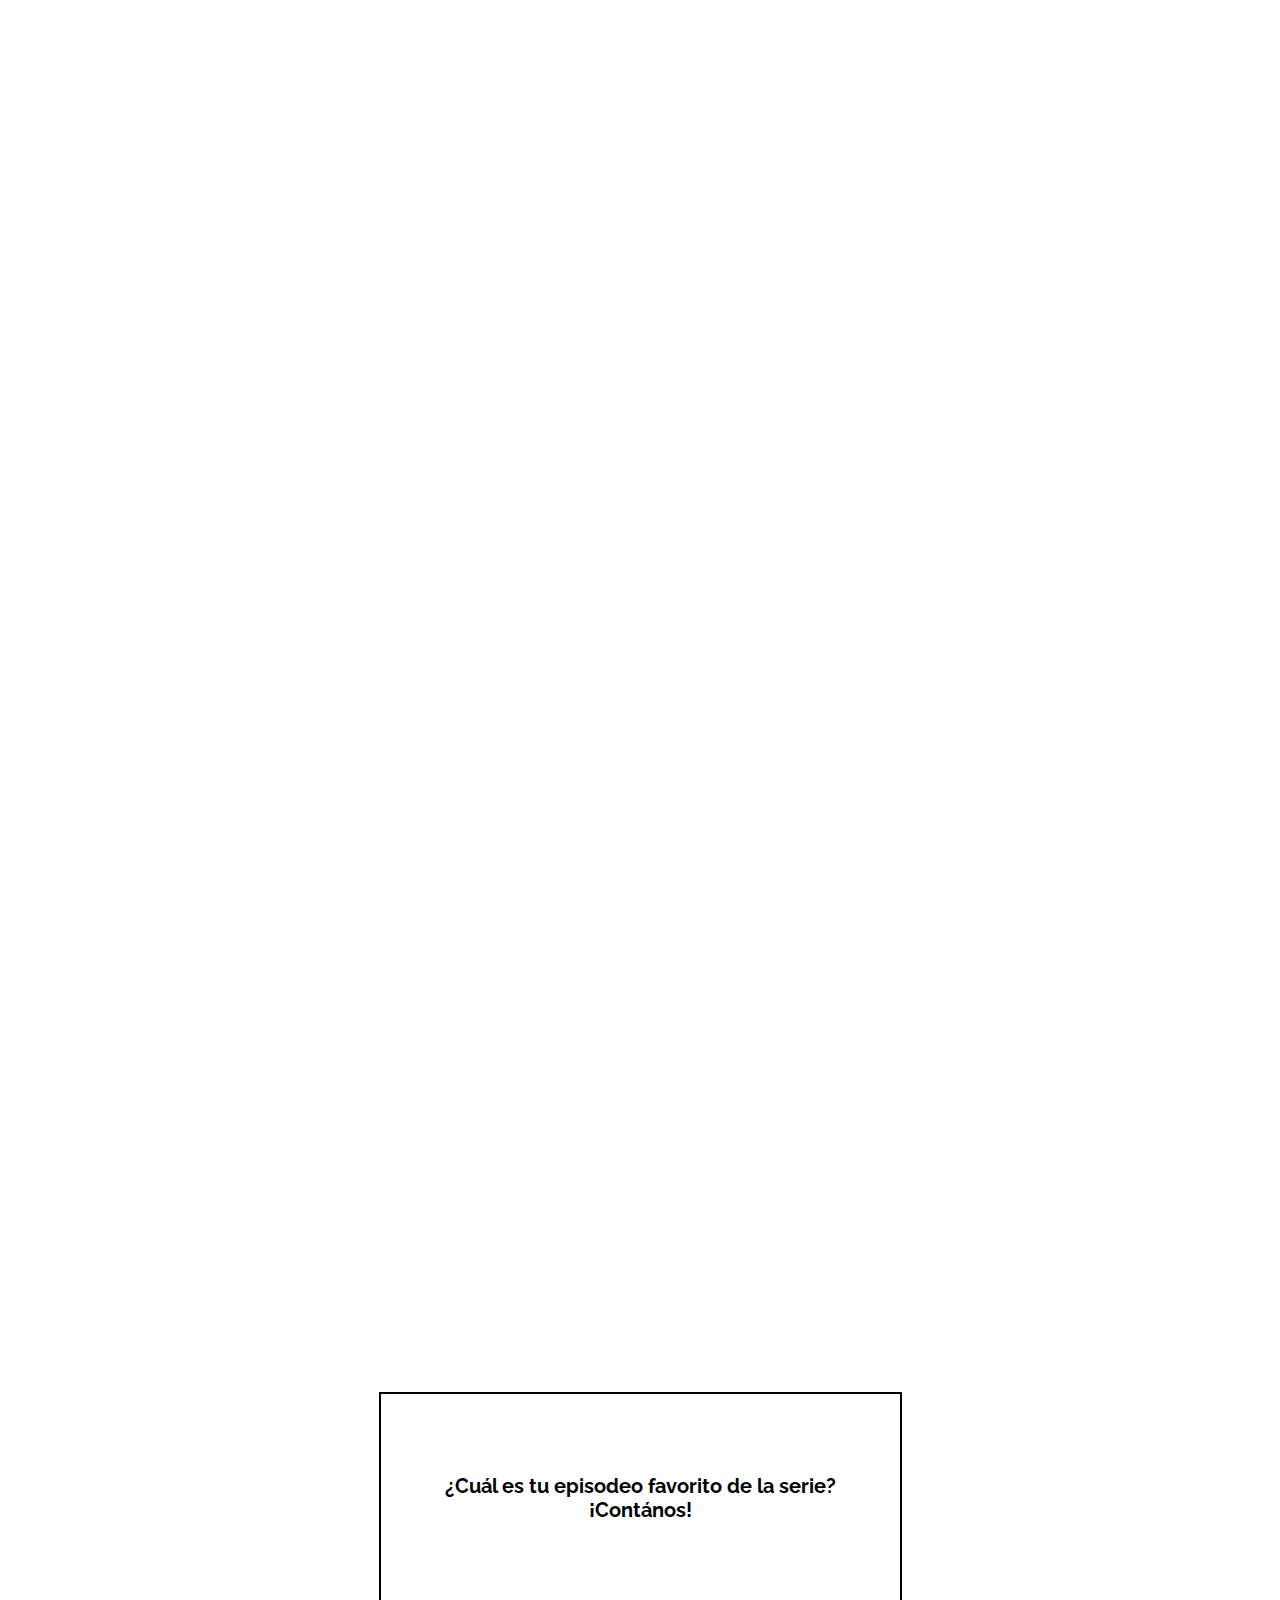
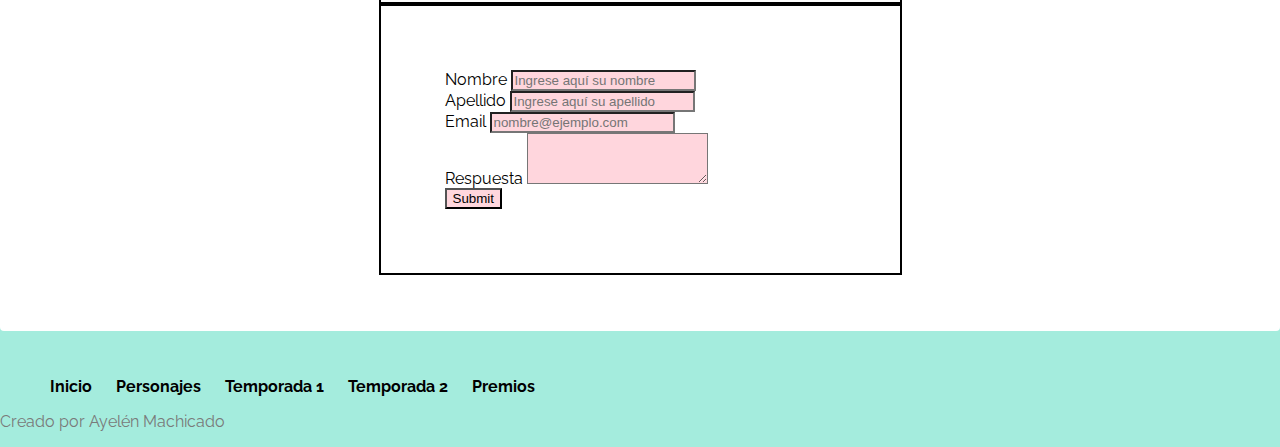
==== commit 83e57d0d: "Animaciones" ====
--- a/index.html
+++ b/index.html
@@ -37,19 +37,25 @@
     </nav>
     <!-- Encabezado -->
     <header>
-        <h1>Big Little Lies</h1>
+        <h1 data-aos="fade-up" data-aos-duration="1000">Big Little Lies</h1> 
     </header>
     <!-- Cuerpo -->
     <main class="container-xl">
-        <h2>Sinopsis</h2>
-        <section class="row">            
+        <section class="row" data-aos="fade-zoom-in"
+        data-aos-easing="ease-in-back"
+        data-aos-delay="300"
+        data-aos-offset="0">    
+            <h2 data-aos="zoom-in">Sinopsis</h2>        
             <p class="col-xl-8 col-md-8 col-sm-12">Celeste, Jane y Madeline son tres madres que viven en Monterrey, un pueblo en el Norte de California. Jane acaba de mudarse. Es una madre soltera en busca de una mejor vida. Madeline es una de las mujeres más populares del pueblo y también de las más temperamentales. Está casada con Ed, con el que tiene una hija pequeña, Chloe; y tiene una relación complicada con su exmarido Nathan y Abigail, la hija adolescente que comparten. Celeste es una exabogada que actualmente ejerce de ama de casa con dos hijos gemelos y su esposo Perry, un hombre de negocios que viaja mucho por trabajo. Su relación parece perfecta, pero esconde muchos secretos. Estas tres mujeres establecen unos lazos muy fuertes que las convierten en aliadas dentro una comunidad en la que nada es lo que parece. Sus vidas son sacudidas por un brutal asesinato, ocurrido durante una gala benéfica que organiza la escuela primaria a la que asisten sus hijos.</p>
             <img class="img-fluid col-xl-4 col-md-4 col-sm-12" src="imagenes/inicio.jpg" alt="Las protagonistas charlando en una cafetería.">
         </section>
-        <h2>Libro</h2>
-        <section class="row">
+        <section class="row" data-aos="fade-zoom-in"
+        data-aos-easing="ease-in-back"
+        data-aos-delay="300"
+        data-aos-offset="0">
+            <h2 data-aos="zoom-in">Libro</h2>
+            <p class="col-xl-8 col-md-8 col-sm-12">Big Little Lies, conocida también como Pequeñas Mentiras, es una novela escrita por Liane Moriarty en 2014. La inspiración principal de Moriarty para la historia provino de una entrevista radiofónica que escuchó en que una mujer relató la relación abusiva de sus padres. La mujer narró que, incluso de adulta, se escondía bajo su cama para huir de las peleas de sus padres, una experiencia que Moriarty acabó utilizando como una escena en el libro. Inicialmente, el libro era narrado en primera persona por cada uno de los tres protagonistas principales, pero Moriarty pronto decidió lo contrario, en cambio interfiere las declaraciones de personajes menores entre porciones de la historia.</p>
             <img class="img-fluid col-xl-4 col-md-4 col-sm-12" src="imagenes/libro.jpg" alt="Portada del libro Pequeñas Mentiras de Liane Moriarty">
-            <p class="col-xl-8 col-md-8 col-sm-12">Big Little Lies, conocida también como Pequeñas Mentiras, es una novela escrita por Liane Moriarty en 2014. La inspiración principal de Moriarty para la historia provino de una entrevista radiofónica que escuchó en que una mujer relató la relación abusiva de sus padres. La mujer narró que, incluso de adulta, se escondía bajo su cama para huir de las peleas de sus padres, una experiencia que Moriarty acabó utilizando como una escena en el libro. Inicialmente, el libro era narrado en primera persona por cada uno de los tres protagonistas principales, pero Moriarty pronto decidió lo contrario, en cambio interfiere las declaraciones de personajes menores entre porciones de la historia.</p>
         </section>
 
         <section class="row">
--- a/css/estilo.css
+++ b/css/estilo.css
@@ -2,7 +2,7 @@
 /*Variables*/ /*Menú*/
 nav {
   text-align: center;
-  background-color: #c4fff9;
+  background-color: #a4ecdd;
 }
 nav li {
   list-style-type: none;
@@ -11,16 +11,24 @@
 }
 nav li a {
   text-decoration: none;
-  color: black;
-  font-weight: bold;
+  color: #ea9ab2 !important;
+  font-weight: bold !important;
+  text-transform: uppercase;
+  border-radius: 8px;
 }
 nav li a:hover {
-  background-color: #f2b5d4;
-  color: white !important;
-  border-radius: 8px;
+  background-color: #e27396;
+  color: #eaf2d7 !important;
   transition: all 0.4s;
 }
 
+/*
+#e27396
+#ea9ab2
+#efcfe3
+#eaf2d7
+#b3dee2
+*/
 /*Cuerpo*/
 main {
   width: 100%;
@@ -31,13 +39,13 @@
   border-radius: 4px;
 }
 main h2 {
-  color: #f2b5d4;
+  color: #e27396;
   text-align: center;
   text-transform: uppercase;
   font-weight: bold;
 }
 main h3 {
-  color: #f2b5d4;
+  color: #e27396;
   text-align: center;
   text-transform: uppercase;
 }
@@ -51,6 +59,9 @@
   text-align: justify;
   margin: 0;
   padding: 1rem 0rem 1rem 0rem;
+}
+main section div p {
+  text-align: center;
 }
 main table {
   border: black solid 2px;
@@ -87,7 +98,7 @@
 /*General*/
 body {
   margin: 0;
-  background-color: #c4fff9;
+  background-color: #a4ecdd;
   font-family: "Raleway", sans-serif;
 }
 
@@ -100,7 +111,7 @@
   padding: 1rem;
 }
 header h1 {
-  color: #f2b5d4;
+  color: #e27396;
   text-align: center;
   text-transform: uppercase;
   font-weight: bold;
@@ -122,7 +133,7 @@
   font-weight: bold;
 }
 footer li a:hover {
-  background-color: #f2b5d4;
+  background-color: #e27396;
   color: white !important;
   border-radius: 8px;
   transition: all 0.4s;
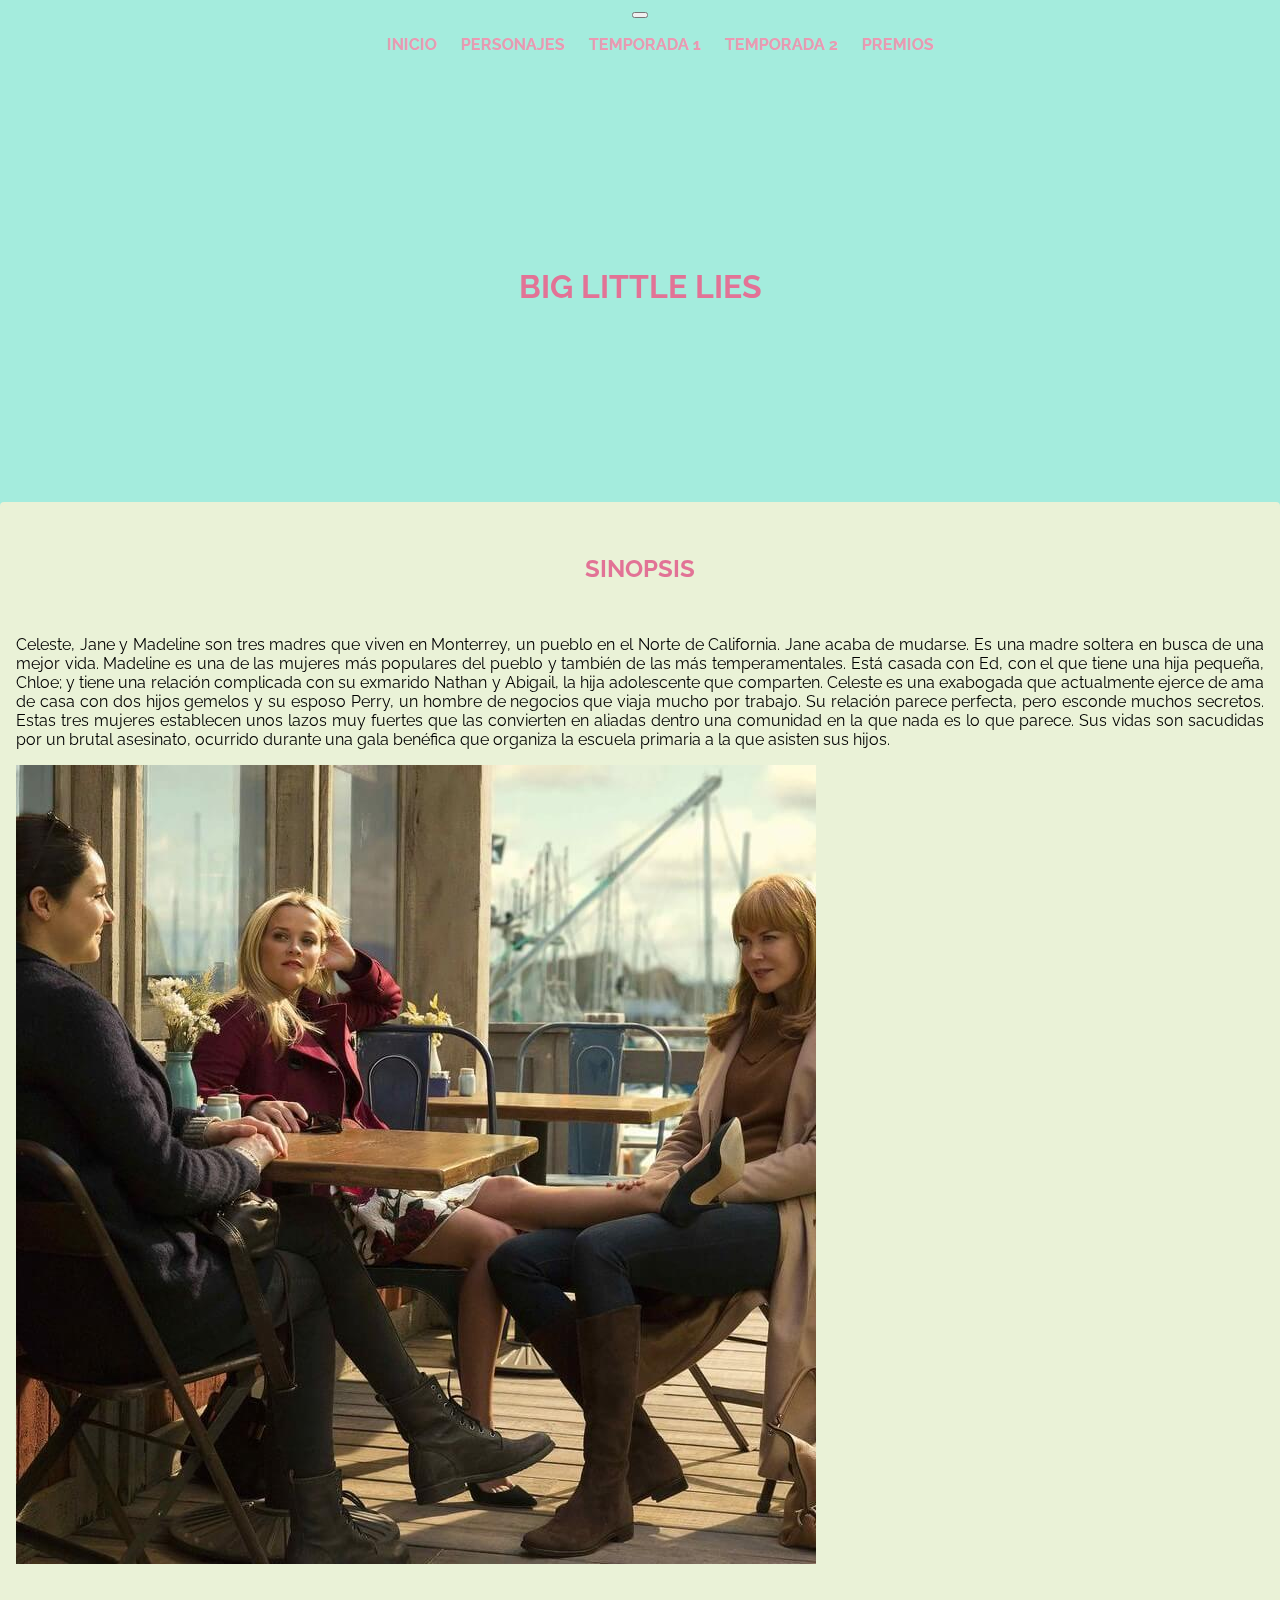
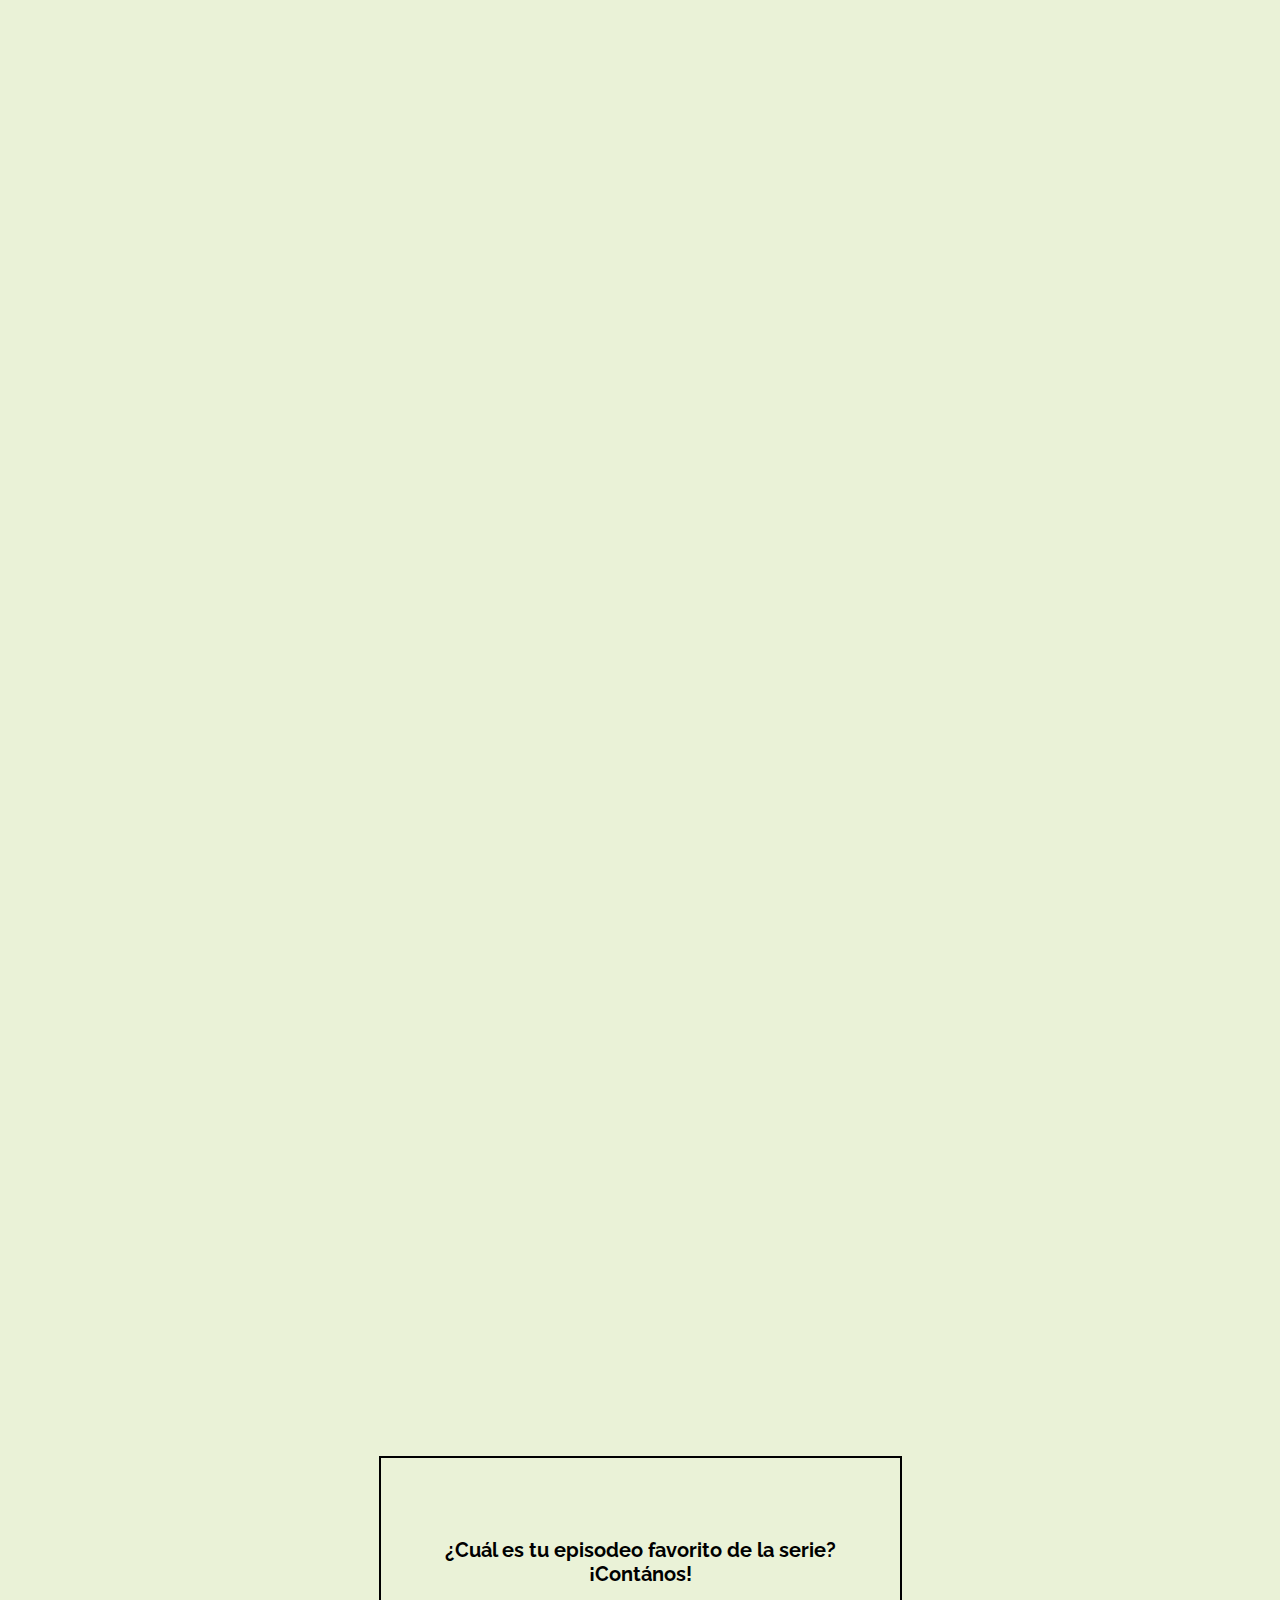
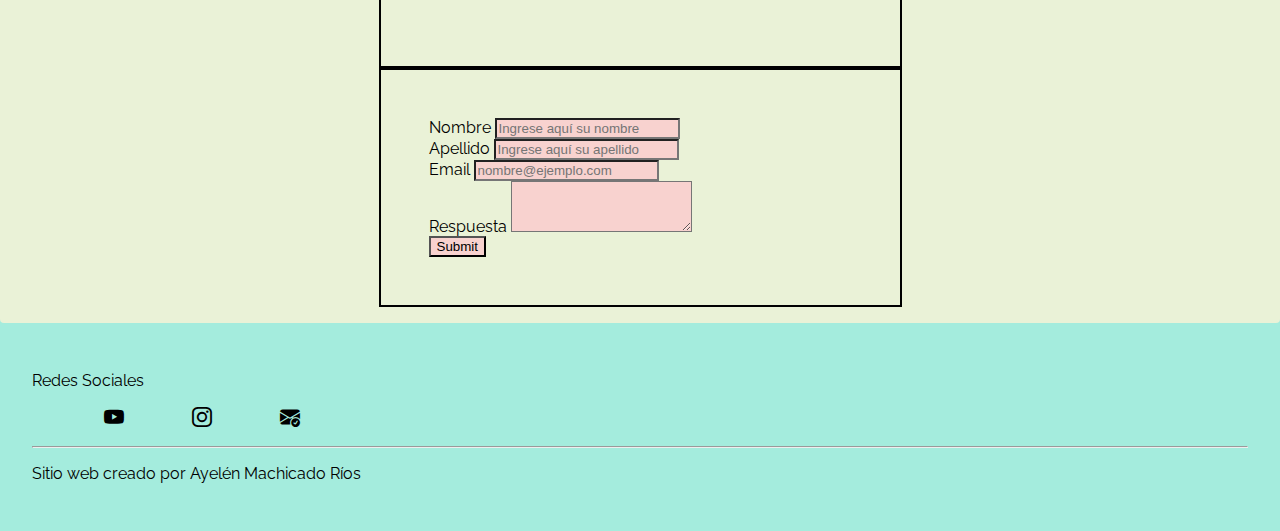
==== commit 20e2d0af: "Cambios en el footer" ====
--- a/index.html
+++ b/index.html
@@ -18,6 +18,8 @@
     <link href="https://unpkg.com/aos@2.3.1/dist/aos.css" rel="stylesheet">
     <!-- Favicon -->
     <link rel="shortcut icon" href="imagenes/favicon.jpg">
+    <!-- Iconos Boostrap -->
+    <link rel="stylesheet" href="https://cdn.jsdelivr.net/npm/bootstrap-icons@1.10.3/font/bootstrap-icons.css">
 </head>
 <body>
     <!-- Menu -->
@@ -35,6 +37,7 @@
             </div>
         </div>
     </nav>
+
     <!-- Encabezado -->
     <header>
         <h1 data-aos="fade-up" data-aos-duration="1000">Big Little Lies</h1> 
@@ -91,14 +94,15 @@
     </main>
     <!-- Pie de página -->
     <footer class="container-xl">
-        <ul class="nav justify-content-center border-bottom pb-3 mb-3">
-            <li><a href="index.html" class="px2">Inicio</a></li>
-            <li><a href="html/personajes.html" class="px2">Personajes</a></li>
-            <li><a href="html/temporadaUno.html" class="px2">Temporada 1</a></li>
-            <li><a href="html/temporadaDos.html" class="px2">Temporada 2</a></li>
-            <li><a href="html/premios.html" class="px2">Premios</a></li>
+        <!-- Reses Sociales -->
+        <p class="text-center">Redes Sociales</p>
+        <ul class="redes nav justify-content-center">
+            <li><a href="https://www.youtube.com/@HBO"><i class="bi bi-youtube"></i></a></li>
+            <li><a href="https://www.instagram.com/biglittlelies/"><i class="bi bi-instagram"></i></a></li>
+            <li><a href="mailto:ayelenmachicado2001@gmail.com"><i class="bi bi-envelope-check-fill"></i></a></li>
         </ul>
-        <p class="text-center">Creado por Ayelén Machicado</p>
+        <hr>
+        <p class="text-center">Sitio web creado por Ayelén Machicado Ríos</p>
     </footer>
     <!-- BS Script -->
     <script src="https://cdn.jsdelivr.net/npm/bootstrap@5.3.0-alpha1/dist/js/bootstrap.bundle.min.js" integrity="sha384-w76AqPfDkMBDXo30jS1Sgez6pr3x5MlQ1ZAGC+nuZB+EYdgRZgiwxhTBTkF7CXvN" crossorigin="anonymous"></script>
--- a/css/estilo.css
+++ b/css/estilo.css
@@ -34,8 +34,7 @@
   width: 100%;
   margin-right: auto;
   margin-left: auto;
-  padding-bottom: 40px;
-  background-color: white;
+  background-color: #eaf2d7;
   border-radius: 4px;
 }
 main h2 {
@@ -43,6 +42,7 @@
   text-align: center;
   text-transform: uppercase;
   font-weight: bold;
+  padding: 1rem;
 }
 main h3 {
   color: #e27396;
@@ -64,7 +64,7 @@
   text-align: center;
 }
 main table {
-  border: black solid 2px;
+  border: black solid 2px !important;
   text-align: center;
 }
 main table td {
@@ -89,7 +89,7 @@
 }
 main .formulario {
   border: 2px solid black;
-  padding: 4rem;
+  padding: 3rem;
 }
 main .formulario div .form-control {
   background-color: rgba(255, 192, 203, 0.651);
@@ -119,23 +119,25 @@
 
 /*Pie de página*/
 footer {
-  color: rgb(122, 122, 122);
-  padding-top: 30px;
+  padding: 2rem;
+}
+footer p {
+  margin: 1rem 0rem 1rem 0rem;
 }
 footer li {
   list-style-type: none;
   display: inline;
-  padding: 0px 10px 0px 10px;
 }
 footer li a {
   text-decoration: none;
   color: black;
-  font-weight: bold;
+  font-size: 20px;
+  padding: 0rem 1rem 0rem 1rem;
+  margin: 0rem 1rem 0rem 1rem;
 }
 footer li a:hover {
   background-color: #e27396;
   color: white !important;
-  border-radius: 8px;
   transition: all 0.4s;
 }
 
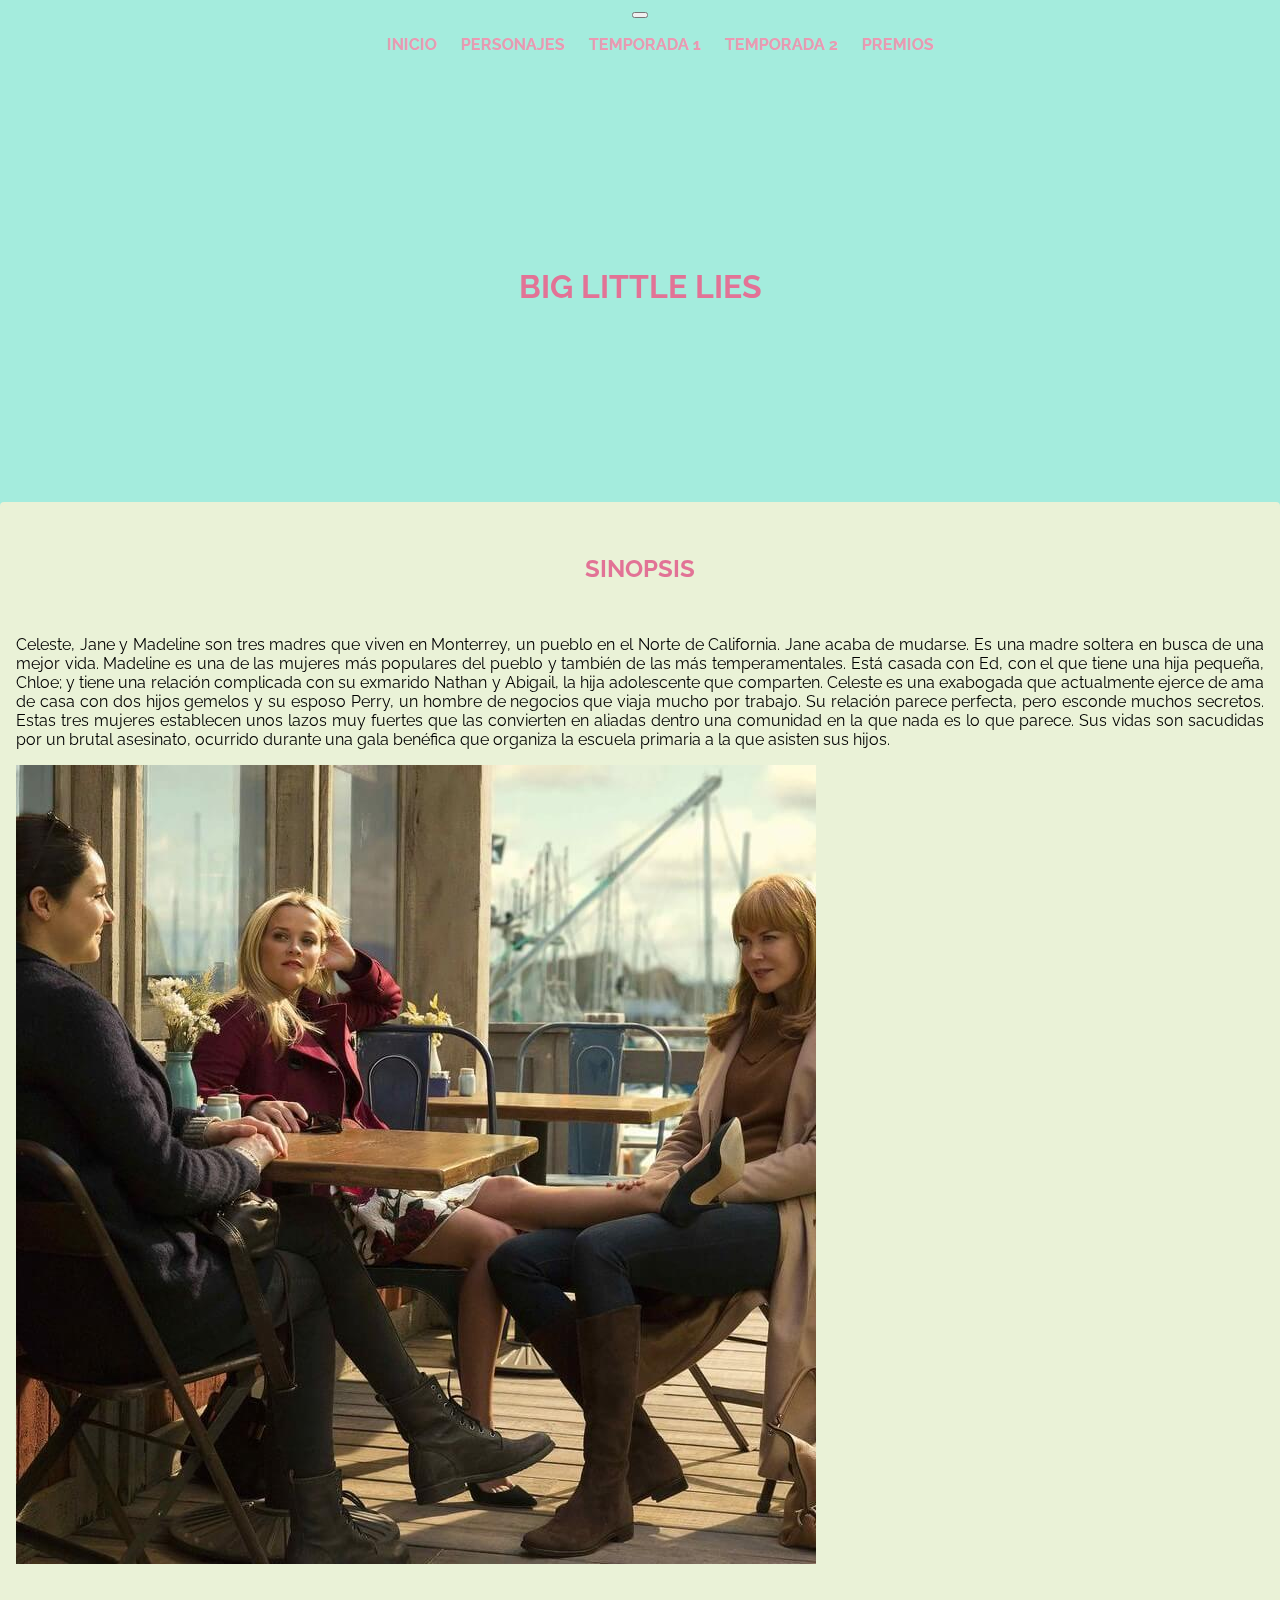
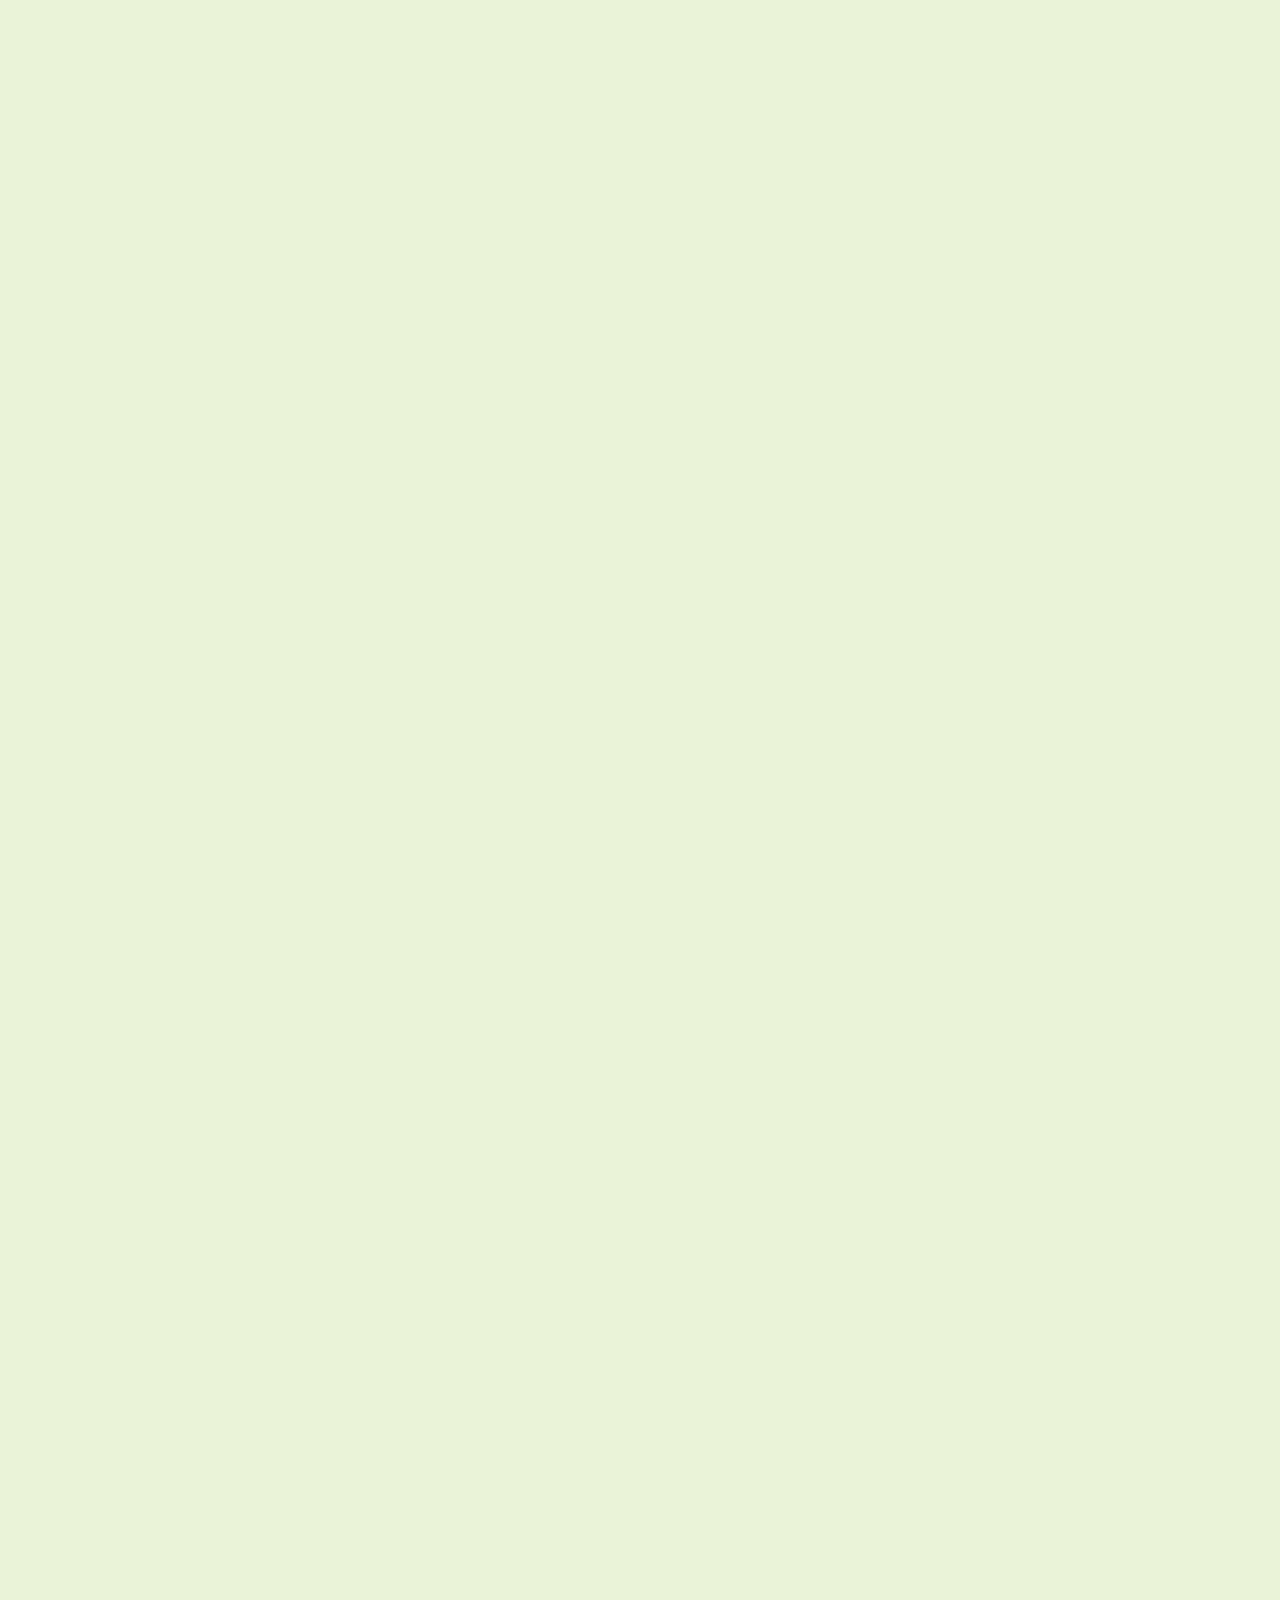
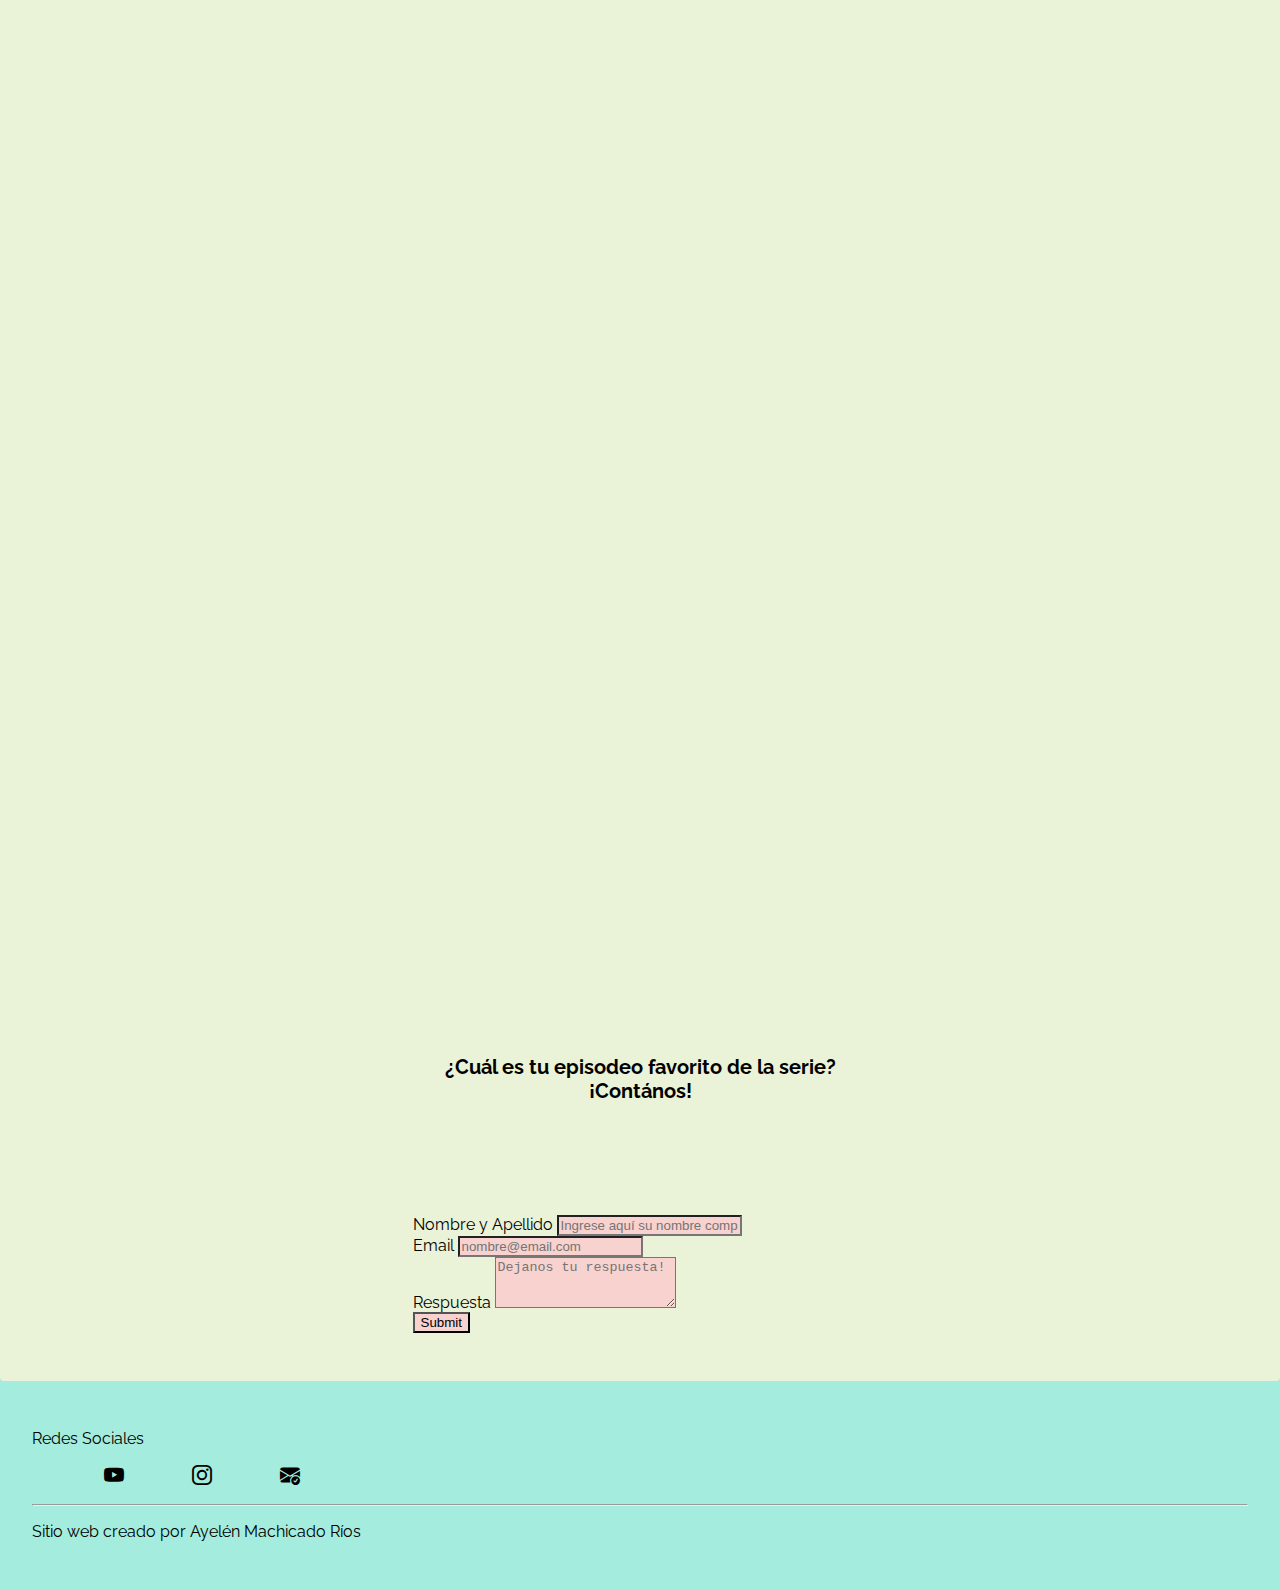
==== commit 72f1173c: "keyframe y sections" ====
--- a/index.html
+++ b/index.html
@@ -44,47 +44,47 @@
     </header>
     <!-- Cuerpo -->
     <main class="container-xl">
-        <section class="row" data-aos="fade-zoom-in"
-        data-aos-easing="ease-in-back"
-        data-aos-delay="300"
-        data-aos-offset="0">    
+        <!-- Sinopsis -->
+        <section class="row" data-aos="fade-zoom-in" data-aos-easing="ease-in-back" data-aos-delay="300" data-aos-offset="0">    
             <h2 data-aos="zoom-in">Sinopsis</h2>        
             <p class="col-xl-8 col-md-8 col-sm-12">Celeste, Jane y Madeline son tres madres que viven en Monterrey, un pueblo en el Norte de California. Jane acaba de mudarse. Es una madre soltera en busca de una mejor vida. Madeline es una de las mujeres más populares del pueblo y también de las más temperamentales. Está casada con Ed, con el que tiene una hija pequeña, Chloe; y tiene una relación complicada con su exmarido Nathan y Abigail, la hija adolescente que comparten. Celeste es una exabogada que actualmente ejerce de ama de casa con dos hijos gemelos y su esposo Perry, un hombre de negocios que viaja mucho por trabajo. Su relación parece perfecta, pero esconde muchos secretos. Estas tres mujeres establecen unos lazos muy fuertes que las convierten en aliadas dentro una comunidad en la que nada es lo que parece. Sus vidas son sacudidas por un brutal asesinato, ocurrido durante una gala benéfica que organiza la escuela primaria a la que asisten sus hijos.</p>
             <img class="img-fluid col-xl-4 col-md-4 col-sm-12" src="imagenes/inicio.jpg" alt="Las protagonistas charlando en una cafetería.">
         </section>
-        <section class="row" data-aos="fade-zoom-in"
-        data-aos-easing="ease-in-back"
-        data-aos-delay="300"
-        data-aos-offset="0">
+        <!-- Libro -->
+        <section class="row" data-aos="fade-zoom-in" data-aos-easing="ease-in-back" data-aos-delay="300" data-aos-offset="0">
             <h2 data-aos="zoom-in">Libro</h2>
             <p class="col-xl-8 col-md-8 col-sm-12">Big Little Lies, conocida también como Pequeñas Mentiras, es una novela escrita por Liane Moriarty en 2014. La inspiración principal de Moriarty para la historia provino de una entrevista radiofónica que escuchó en que una mujer relató la relación abusiva de sus padres. La mujer narró que, incluso de adulta, se escondía bajo su cama para huir de las peleas de sus padres, una experiencia que Moriarty acabó utilizando como una escena en el libro. Inicialmente, el libro era narrado en primera persona por cada uno de los tres protagonistas principales, pero Moriarty pronto decidió lo contrario, en cambio interfiere las declaraciones de personajes menores entre porciones de la historia.</p>
             <img class="img-fluid col-xl-4 col-md-4 col-sm-12" src="imagenes/libro.jpg" alt="Portada del libro Pequeñas Mentiras de Liane Moriarty">
         </section>
-
+        <!-- Autora -->
+        <section class="row" data-aos="fade-zoom-in" data-aos-easing="ease-in-back" data-aos-delay="300" data-aos-offset="0">
+            <h3 data-aos="zoom-in">Autora</h3>
+            <img class="img-fluid col-xl-4 col-md-4 col-sm-12" src="imagenes/liane-moriarty.jpg" alt="Liane Moriarty, autora de 'Big Little Lies'.">
+            <p class="col-xl-8 col-md-8 col-sm-12"><strong>Liane Moriarty</strong> es una autora australiana, escritora de 'Big Little Lies' o 'Pequeñas mentiras' en español. Debutó con la novela 'Tres hermanas, un cumpleaños y un problema' en 2004, que escribió como proyecto final del Máster en Escritura que cursaba en la Universidad Macquarie de Sidney. Tras esta, siguió publicando otros éxitos como 'Lo que Alice olvidó' y 'Pequeñas mentiras'. <br> En 2016, HBO comenzó con el rodaje de una adaptación para televisión para <strong>Big Little Lies</strong>. Sin embargo, lo que no muchos saben, es que 'Lo que Alice olvidó' también fue propuesta para ser adaptada al cine. Por el momento no se conoce su estreno o fecha de grabación, pero se estima que se confirmarán las fechas en 2023, mientras tanto espereamos con ancias el estreno de la tercera temporada. </p>
+        </section>
+        <!-- Música -->
+        <section class="row" data-aos="fade-zoom-in" data-aos-easing="ease-in-back" data-aos-delay="300" data-aos-offset="0">
+            <h2 data-aos="zoom-in">Música</h2>
+            <p class="col-xl-8 col-md-8 col-sm-12">Además de contar con un gran elenco como protagonistas, la serie de destaca por su íncrible banda sonora en ambas temporadas que climatiza totalemente la experiencia del especador para que este se adentre en la sombría, profunda y oscura vida de estas madres de Monterrey. Con un toque de jazz y RB&B, algunos de los artistas que son parte de esta musicalización son PJ Harvey, Michael Kiwanuka, Agnes Obel o Sufjan Stevens. Algunas canciones que escucharán en la serie son: <em><strong>Cold Little</strong> Heart</em> de Michael Kiwanuka, <em><strong>River</strong> </em> de Leon Bridges, <em><strong>Harvest Moon</strong></em> de Neil Young y <em><strong>A Change Is Gonna Come</strong></em> de Aretha Franklin.</p> 
+            <iframe class="col-xl-4 col-md-4 col-sm-12" style="border-radius:12px" src="https://open.spotify.com/embed/playlist/3AQ0movmBHpmHzvDU69DBk?utm_source=generator" width="80%" height="352" frameBorder="0" allowfullscreen="" allow="autoplay; clipboard-write; encrypted-media; fullscreen; picture-in-picture" loading="lazy"></iframe>
+        </section>
+        <!-- Formulario -->
         <section class="row">
-            <!-- <article class="col-xl-6 col-md-6 col-sm-12 pregunta">
-                <p>¿Cuál es tu episodeo favorito de la serie? ¡Contános!</p>
-            </article> -->
-            <!-- Formulario -->
             <article class="col-xl-6 col-md-6 col-sm-12 pregunta">
                 <p>¿Cuál es tu episodeo favorito de la serie?<br>¡Contános!</p>
             </article>
             <article class="col-xl-6 col-md-6 col-sm-12 formulario">
                 <div class="mb-3">
-                    <label for="nombre" class="form-label">Nombre</label>
-                    <input type="text" class="form-control" id="nombre" placeholder="Ingrese aquí su nombre">
-                </div>
-                <div class="mb-3">
-                    <label for="apellido" class="form-label">Apellido</label>
-                    <input type="text" class="form-control" id="apellido" placeholder="Ingrese aquí su apellido">
+                    <label for="nombre" class="form-label">Nombre y Apellido</label>
+                    <input type="text" class="form-control" id="nombre" placeholder="Ingrese aquí su nombre completo">
                 </div>
                 <div class="mb-3">
                     <label for="mail" class="form-label">Email</label>
-                    <input type="email" class="form-control" id="mail" placeholder="nombre@ejemplo.com">
+                    <input type="email" class="form-control" id="mail" placeholder="nombre@email.com">
                 </div>
                 <div class="mb-3">
                     <label for="mensaje" class="form-label">Respuesta</label>
-                    <textarea class="form-control" id="mensaje" rows="3"></textarea>
+                    <textarea class="form-control" id="mensaje" rows="3" placeholder="Dejanos tu respuesta!"></textarea>
                 </div>
                 <div class="mb-3">
                     <input type="submit" class="form-control" placeholder="Enviar">
--- a/css/estilo.css
+++ b/css/estilo.css
@@ -22,13 +22,6 @@
   transition: all 0.4s;
 }
 
-/*
-#e27396
-#ea9ab2
-#efcfe3
-#eaf2d7
-#b3dee2
-*/
 /*Cuerpo*/
 main {
   width: 100%;
@@ -48,6 +41,7 @@
   color: #e27396;
   text-align: center;
   text-transform: uppercase;
+  padding: 1rem;
 }
 main section {
   padding: 1rem;
@@ -63,11 +57,10 @@
 main section div p {
   text-align: center;
 }
-main table {
-  border: black solid 2px !important;
+main div table {
   text-align: center;
 }
-main table td {
+main div table tr td {
   border: solid black 1px;
 }
 main div p {
@@ -79,7 +72,6 @@
   align-items: center;
   justify-content: center;
   padding: 4rem;
-  border: 2px solid black;
 }
 main .pregunta p {
   font-weight: bold;
@@ -88,11 +80,13 @@
   font-size: 20px;
 }
 main .formulario {
-  border: 2px solid black;
-  padding: 3rem;
+  padding: 2rem;
 }
 main .formulario div .form-control {
   background-color: rgba(255, 192, 203, 0.651);
+}
+main .formulario div label {
+  color: black;
 }
 
 /*General*/
@@ -141,17 +135,4 @@
   transition: all 0.4s;
 }
 
-/*Vista celular*/
-@media (max-width: 600px) {
-  header {
-    height: 100px;
-  }
-}
-/*Vista tablet*/
-@media (min-width: 601px) and (max-width: 900px) {
-  header {
-    height: 250px;
-  }
-}
-
 /*# sourceMappingURL=estilo.css.map */
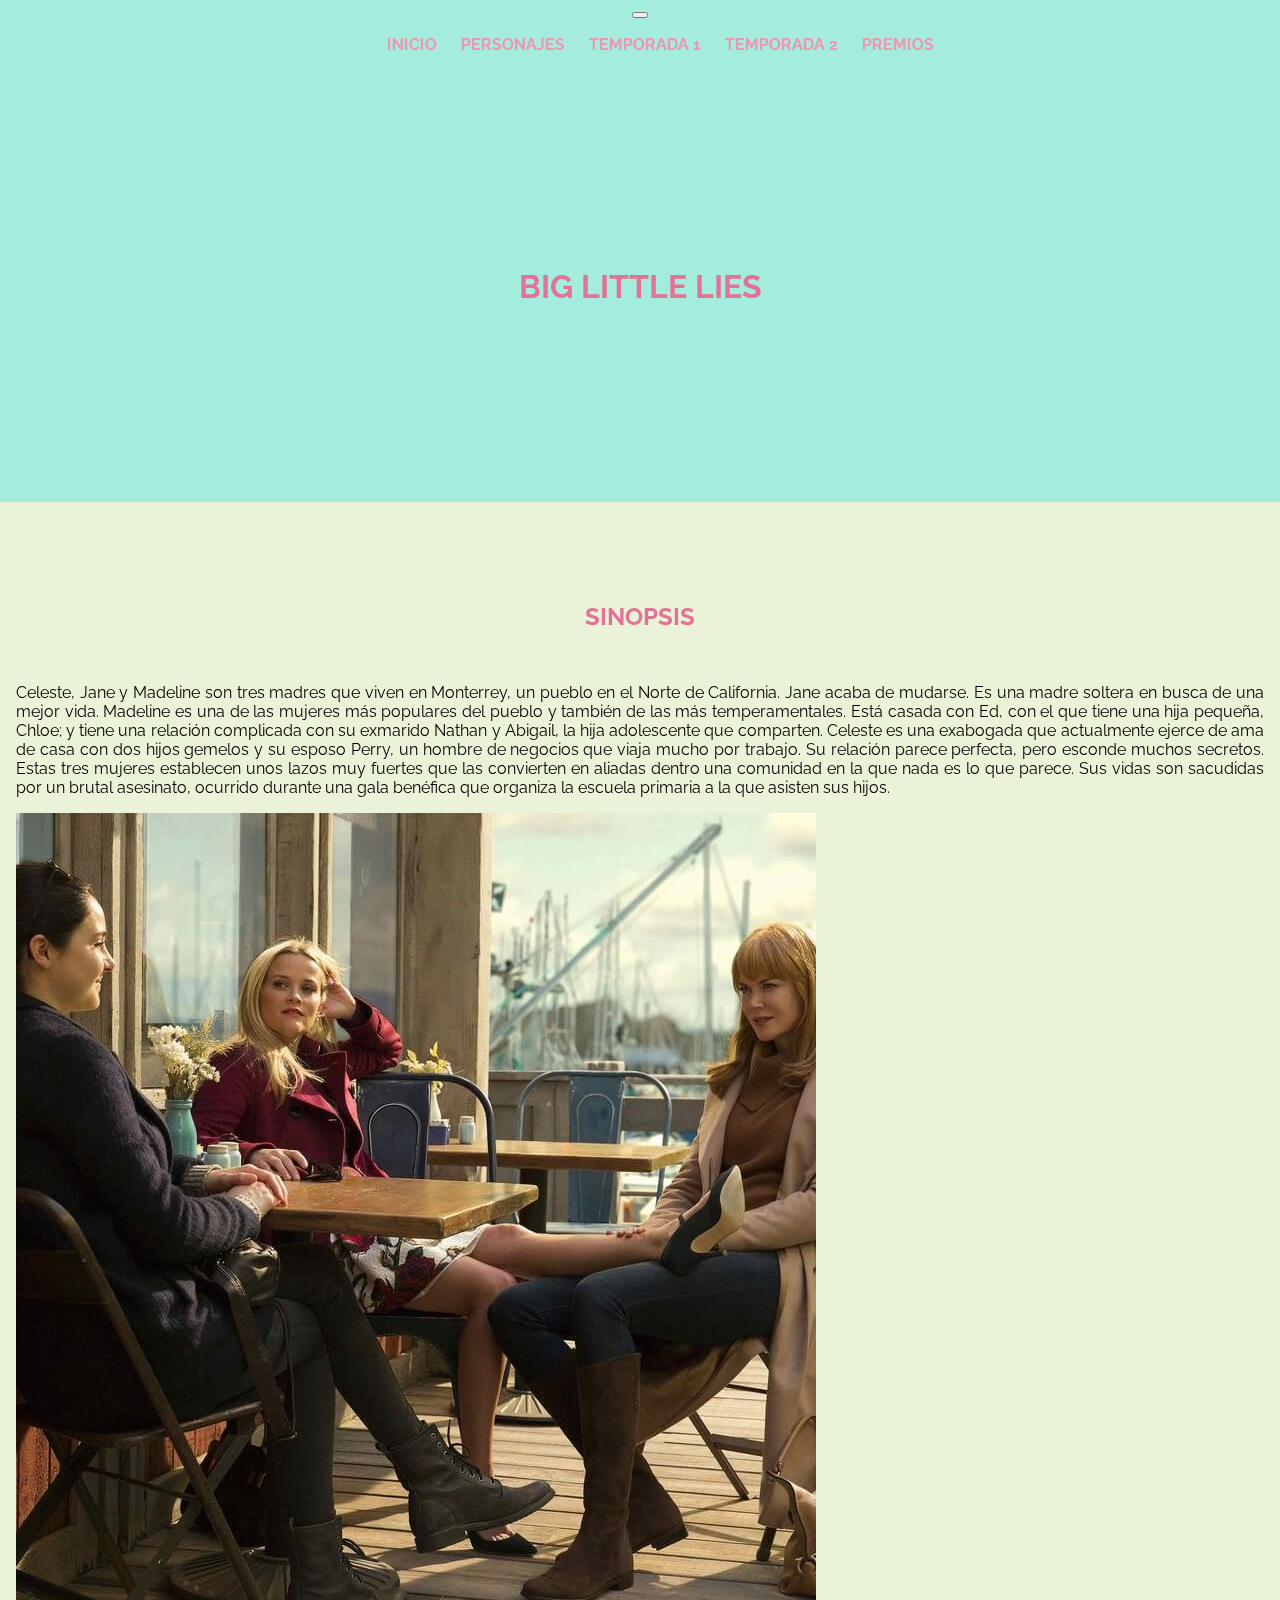
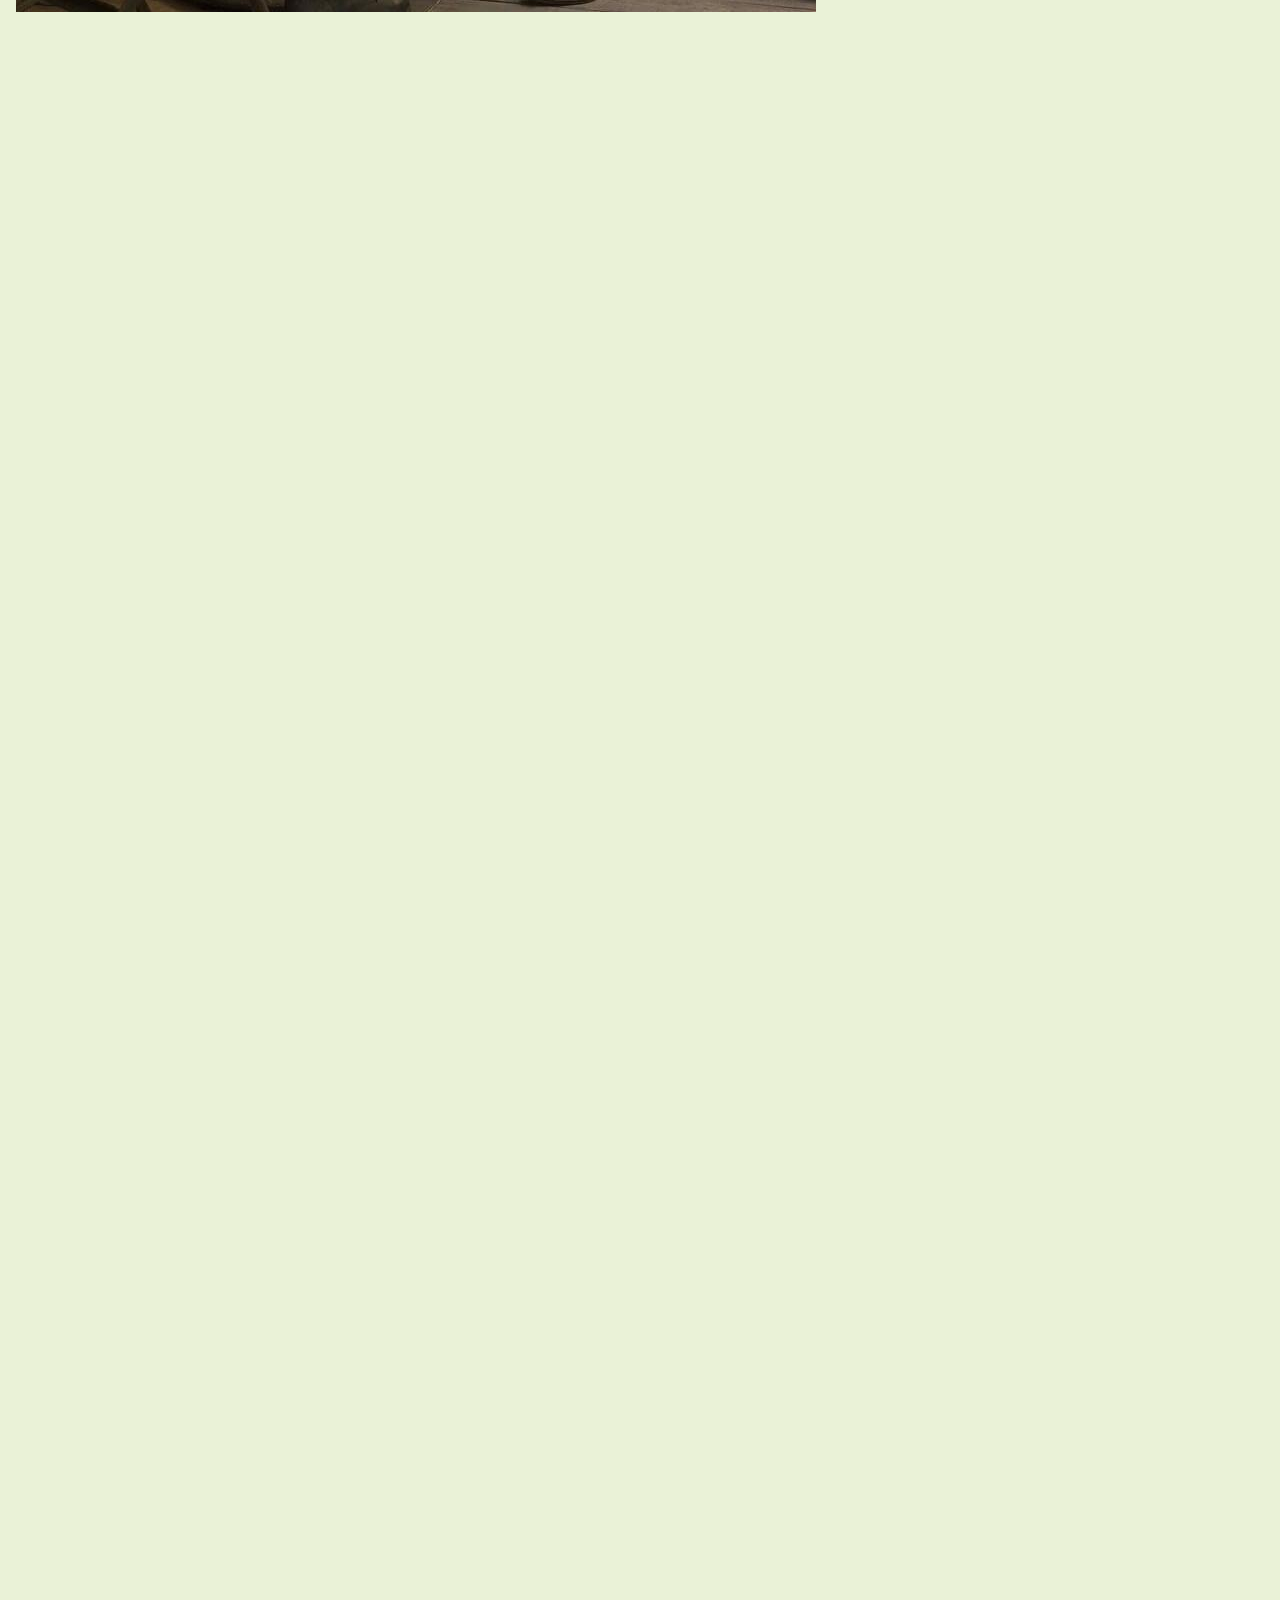
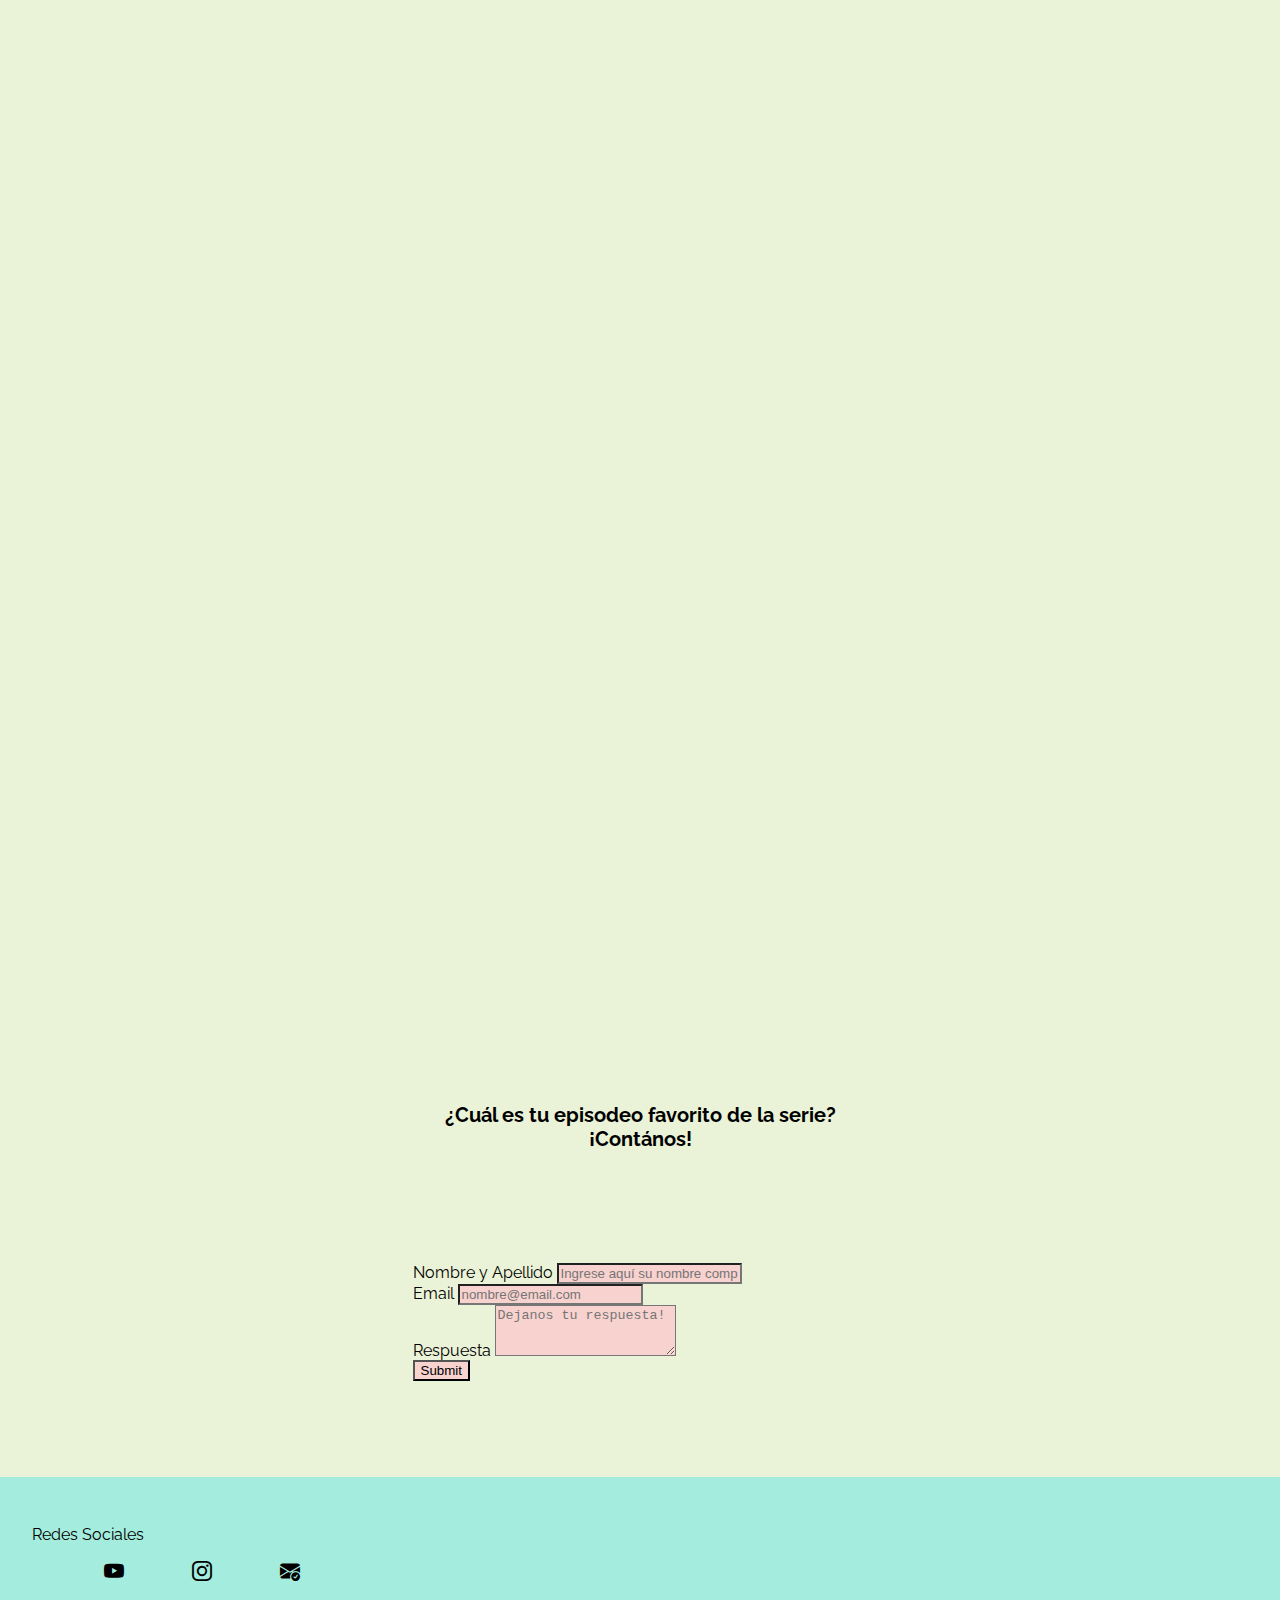
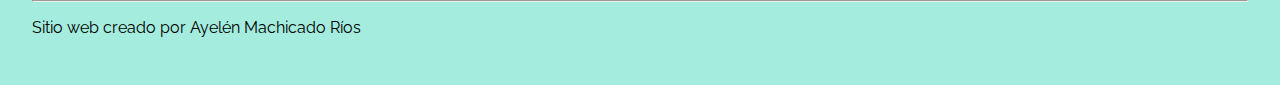
==== commit 8867bb99: "Màs personajes" ====
--- a/index.html
+++ b/index.html
@@ -59,8 +59,8 @@
         <!-- Autora -->
         <section class="row" data-aos="fade-zoom-in" data-aos-easing="ease-in-back" data-aos-delay="300" data-aos-offset="0">
             <h3 data-aos="zoom-in">Autora</h3>
+            <p class="col-xl-8 col-md-8 col-sm-12"><strong>Liane Moriarty</strong> es una autora australiana, escritora de 'Big Little Lies' o 'Pequeñas mentiras' en español. Debutó con la novela 'Tres hermanas, un cumpleaños y un problema' en 2004, que escribió como proyecto final del Máster en Escritura que cursaba en la Universidad Macquarie de Sidney. Tras esta, siguió publicando otros éxitos como 'Lo que Alice olvidó' y 'Pequeñas mentiras'. <br> En 2016, HBO comenzó con el rodaje de una adaptación para televisión para <strong>Big Little Lies</strong>. Sin embargo, lo que no muchos saben, es que 'Lo que Alice olvidó' también fue propuesta para ser adaptada al cine. Por el momento no se conoce su estreno o fecha de grabación, pero se estima que se confirmarán las fechas en 2023, mientras tanto espereamos con ancias el estreno de la tercera temporada. </p>
             <img class="img-fluid col-xl-4 col-md-4 col-sm-12" src="imagenes/liane-moriarty.jpg" alt="Liane Moriarty, autora de 'Big Little Lies'.">
-            <p class="col-xl-8 col-md-8 col-sm-12"><strong>Liane Moriarty</strong> es una autora australiana, escritora de 'Big Little Lies' o 'Pequeñas mentiras' en español. Debutó con la novela 'Tres hermanas, un cumpleaños y un problema' en 2004, que escribió como proyecto final del Máster en Escritura que cursaba en la Universidad Macquarie de Sidney. Tras esta, siguió publicando otros éxitos como 'Lo que Alice olvidó' y 'Pequeñas mentiras'. <br> En 2016, HBO comenzó con el rodaje de una adaptación para televisión para <strong>Big Little Lies</strong>. Sin embargo, lo que no muchos saben, es que 'Lo que Alice olvidó' también fue propuesta para ser adaptada al cine. Por el momento no se conoce su estreno o fecha de grabación, pero se estima que se confirmarán las fechas en 2023, mientras tanto espereamos con ancias el estreno de la tercera temporada. </p>
         </section>
         <!-- Música -->
         <section class="row" data-aos="fade-zoom-in" data-aos-easing="ease-in-back" data-aos-delay="300" data-aos-offset="0">
--- a/css/estilo.css
+++ b/css/estilo.css
@@ -28,7 +28,7 @@
   margin-right: auto;
   margin-left: auto;
   background-color: #eaf2d7;
-  border-radius: 4px;
+  padding: 3rem 0rem 3rem 0rem;
 }
 main h2 {
   color: #e27396;
@@ -135,4 +135,16 @@
   transition: all 0.4s;
 }
 
+/*KeyFrames*/
+@media (max-width: 600px) {
+  header {
+    height: 100px;
+  }
+}
+@media (min-width: 601px) and (max-width: 900px) {
+  header {
+    height: 250px;
+  }
+}
+
 /*# sourceMappingURL=estilo.css.map */
